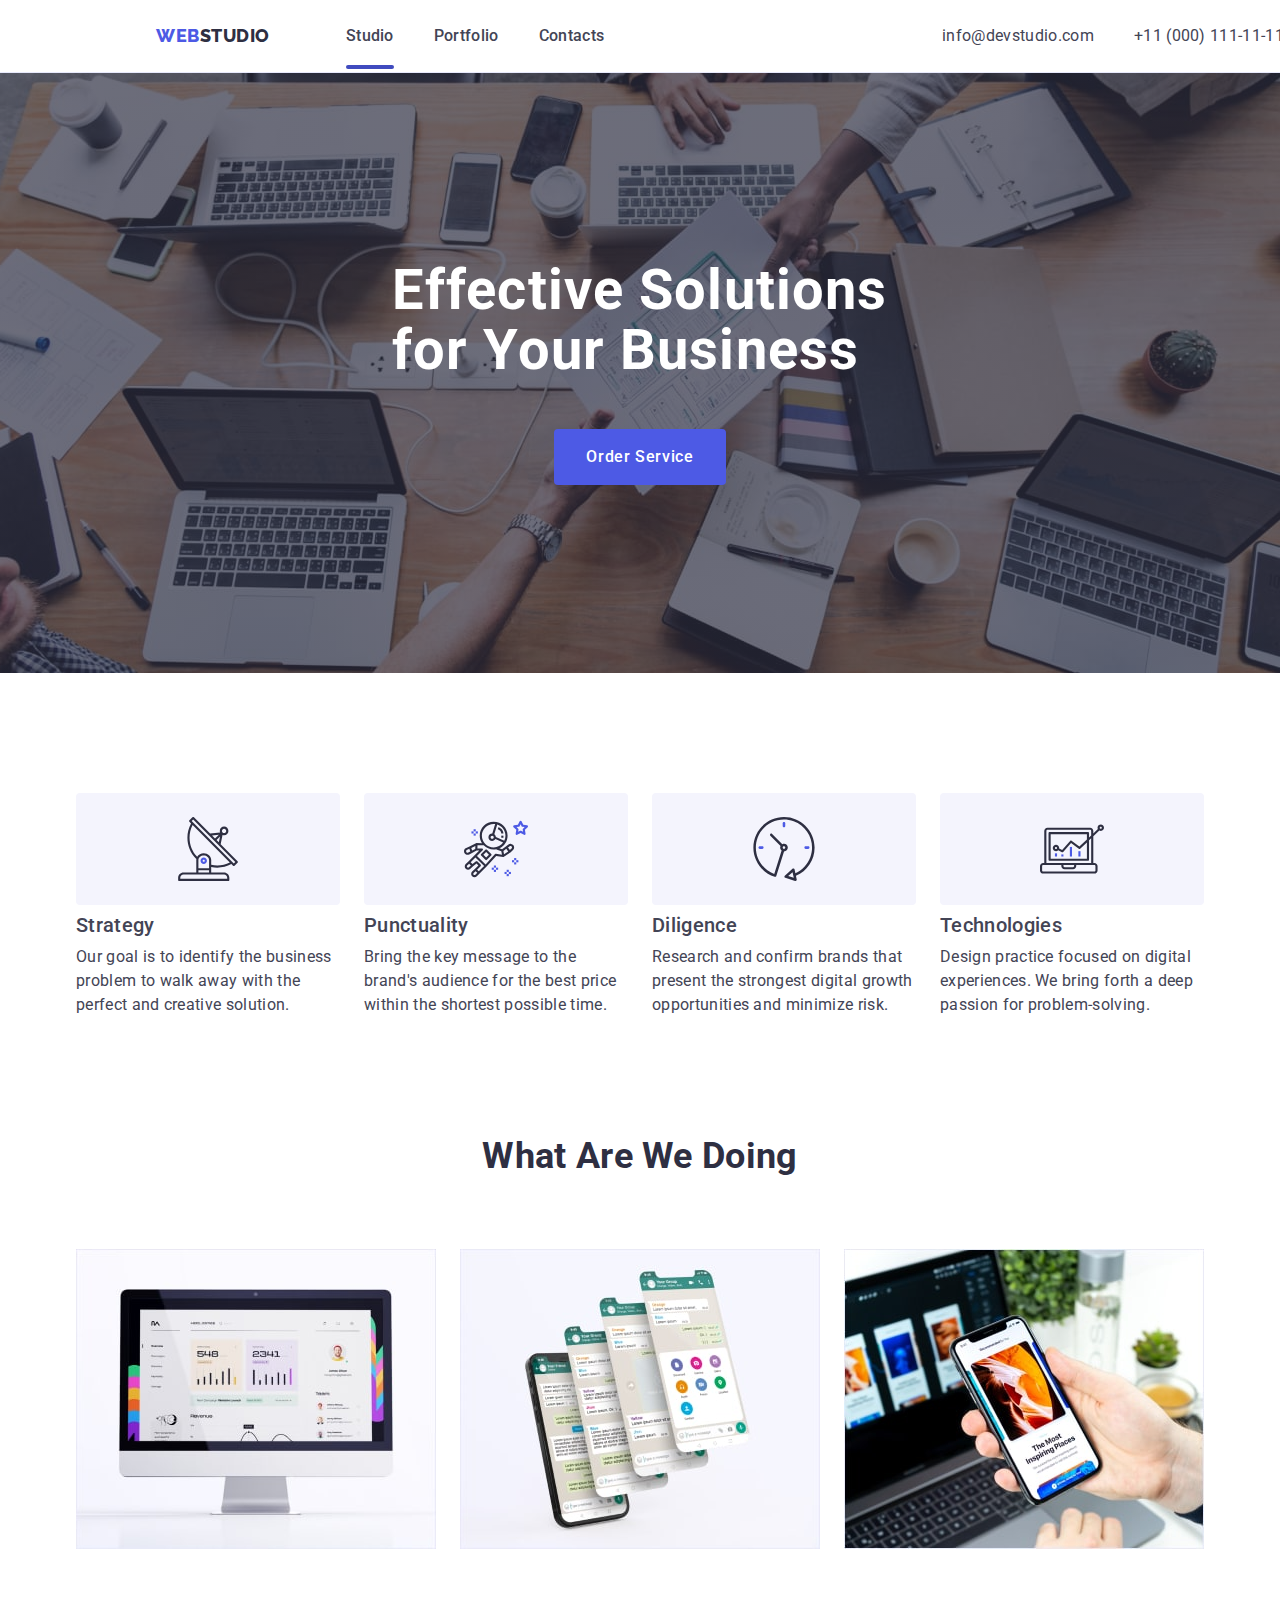
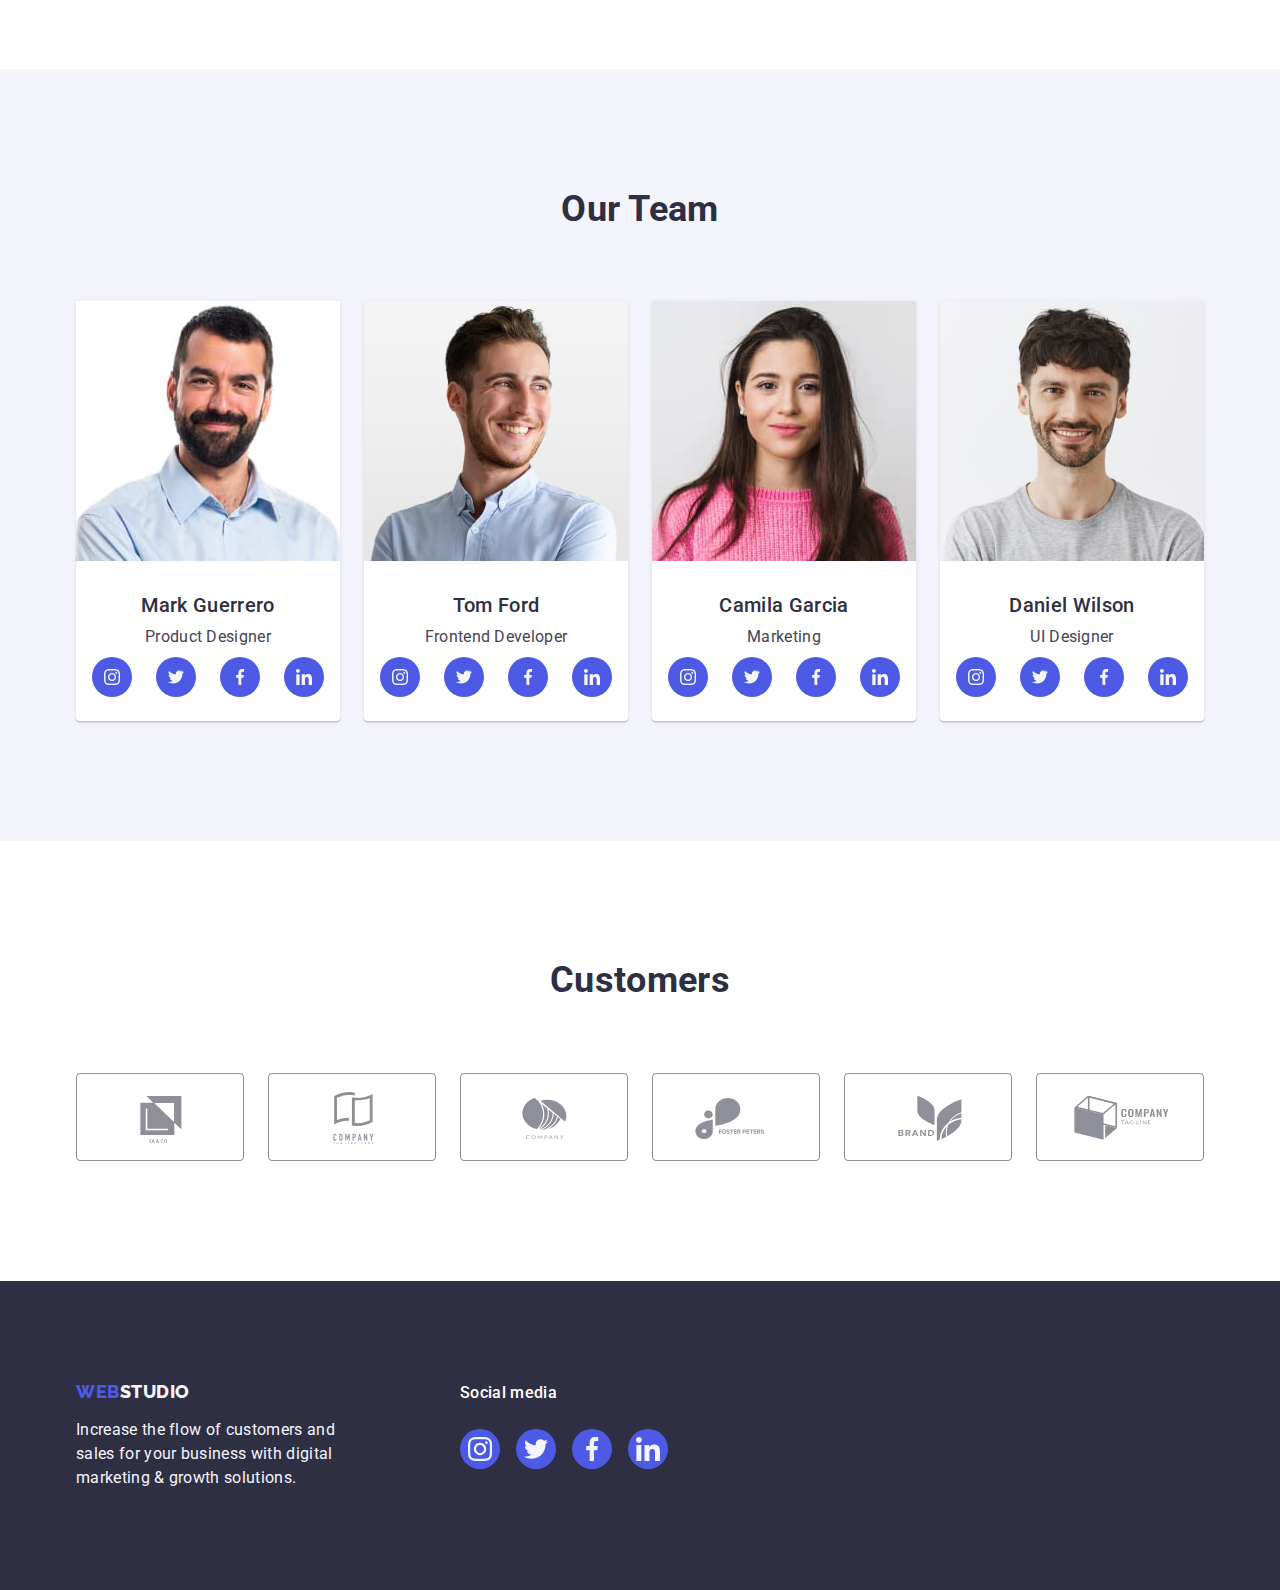
==== index.html @ 5fa14b5e "Update index.html" ====
<!DOCTYPE html>
<html lang="en">
  <head>
    <meta charset="UTF-8" />
    <meta http-equiv="X-UA-Compatible" content="IE=edge" />
    <meta name="viewport" content="width=device-width, initial-scale=1.0" />
    <title>Document</title>
    <!-- normalize -->
    <!-- fonts -->
    <link
      rel="stylesheet"
      href="https://cdnjs.cloudflare.com/ajax/libs/modern-normalize/1.1.0/modern-normalize.min.css"
    />
    <link rel="preconnect" href="https://fonts.googleapis.com" />
    <link rel="preconnect" href="https://fonts.gstatic.com" crossorigin />
    <link
      href="https://fonts.googleapis.com/css2?family=Raleway:wght@800&family=Roboto:wght@400;500;700;900&display=swap"
      rel="stylesheet"
    />
    <!-- My styles -->
    <link rel="stylesheet" href="./css/styles.css" />
  </head>
  <body>
    <!-- Page header - "header"-->
    <header class="page-header">
      <div class="container header-container">
        <nav class="navigation">
          <a class="logo" href="./index.html"
            >web<span class="header-span">Studio</span></a
          >
          <ul class="header-menu">
            <li class="header-item">
              <a class="header-item-link current" href="./index.html">Studio</a>
            </li>
            <li class="header-item">
              <a class="header-item-link" href="./portfolio.html">Portfolio</a>
            </li>
            <li class="header-item">
              <a class="header-item-link" href="./index.html">Contacts</a>
            </li>
          </ul>
        </nav>
        <address class="header-address">
          <ul class="header-address-menu">
            <li class="header-address-item">
              <a class="header-item-mail" href="mailto:info@devstudio.com"
                >info@devstudio.com</a
              >
            </li>
            <li class="header-address-item">
              <a class="header-item-phone" href="tel:+110001111111"
                >+11 (000) 111-11-11</a
              >
            </li>
          </ul>
        </address>
      </div>
    </header>
    <!-- Page header ends -->
    <main>
      <!-- HERO - "hero"-->
      <section class="hero-section hero-bg">
        <div class="container">
          <h1 class="hero-header-title">
            Effective Solutions for Your Business
          </h1>
          <button class="hero-button" type="button" data-modal-open>
            Order Service
          </button>
        </div>
      </section>
      <!-- section sides -->
      <section class="sides-section">
        <div class="container sides-container">
          <h2 class="sides-header2-hidden">Our strengths</h2>
          <ul class="sides-menu">
            <li class="sides-item">
              <div class="sides-link">
                <svg class="social-icon" width="64" height="64">
                  <use href="./images/icons.svg#icon-antenna"></use>
                </svg>
              </div>
              <h3 class="sides-header">Strategy</h3>
              <p class="sides-content">
                Our goal is to identify the business problem to walk away with
                the perfect and creative solution.
              </p>
            </li>
            <li class="sides-item">
              <div class="sides-link">
                <svg class="social-icon" width="64" height="64">
                  <use href="./images/icons.svg#icon-astronaut"></use>
                </svg>
              </div>
              <h3 class="sides-header">Punctuality</h3>
              <p class="sides-content">
                Bring the key message to the brand's audience for the best price
                within the shortest possible time.
              </p>
            </li>
            <li class="sides-item">
              <div class="sides-link">
                <svg class="social-icon" width="64" height="64">
                  <use href="./images/icons.svg#icon-clock"></use>
                </svg>
              </div>
              <h3 class="sides-header">Diligence</h3>
              <p class="sides-content">
                Research and confirm brands that present the strongest digital
                growth opportunities and minimize risk.
              </p>
            </li>
            <li class="sides-item">
              <div class="sides-link">
                <svg class="social-icon" width="64" height="64">
                  <use href="./images/icons.svg#icon-diagram"></use>
                </svg>
              </div>
              <h3 class="sides-header">Technologies</h3>
              <p class="sides-content">
                Design practice focused on digital experiences. We bring forth a
                deep passion for problem-solving.
              </p>
            </li>
          </ul>
        </div>
      </section>
      <!-- section what are we doing "wawd"-->
      <section class="wawd-section">
        <div class="container">
          <h2 class="wawd-header-subtitle">What are we doing</h2>
          <ul class="wawd-menu">
            <li class="wawd-item">
              <img src="./images/pic_pc_360_300-min.jpg" alt="PC" width="360" />
            </li>
            <li class="wawd-item">
              <img
                src="./images/pic_phone_360_300-min.jpg"
                alt="Phone"
                width="360"
              />
            </li>
            <li class="wawd-item">
              <img
                src="./images/pic_laptop_360_300-min.jpg"
                alt="Laptop"
                width="360"
              />
            </li>
          </ul>
        </div>
      </section>
      <!-- section Our team -"ot"-->
      <section class="ot-section">
        <div class="container">
          <h2 class="ot-header-subtitle">Our Team</h2>
          <ul class="ot-menu">
            <li class="ot-item">
              <img
                src="./images/mark_guerrero.jpg"
                alt="Mark Guerrero"
                width="264"
              />
              <div class="ot-item-text">
                <h3 class="ot-header-suptitle">Mark Guerrero</h3>
                <p class="ot-text">Product Designer</p>
                <ul class="social-links">
                  <li class="social-item">
                    <a
                      class="social-link"
                      href="instagram.com"
                      target="_blank"
                      rel="noopener noreferer"
                      aria-label="link to instagram"
                    >
                      <svg class="social-icon" width="16" height="16">
                        <use href="./images/icons.svg#icon-instagram"></use>
                      </svg>
                    </a>
                  </li>
                  <li class="social-item">
                    <a
                      class="social-link"
                      href="twitter.com"
                      target="_blank"
                      rel="noopener noreferer"
                      aria-label="link to twitter"
                    >
                      <svg class="social-icon" width="16" height="16">
                        <use href="./images/icons.svg#icon-twitter"></use>
                      </svg>
                    </a>
                  </li>
                  <li class="social-item">
                    <a
                      class="social-link"
                      href="facebook.com"
                      target="_blank"
                      rel="noopener noreferer"
                      aria-label="link to facebook"
                    >
                      <svg class="social-icon" width="16" height="16">
                        <use href="./images/icons.svg#icon-facebook"></use>
                      </svg>
                    </a>
                  </li>
                  <li class="social-item">
                    <a
                      class="social-link"
                      href="linkedin.com"
                      target="_blank"
                      rel="noopener noreferer"
                      aria-label="link to linkedin"
                    >
                      <svg class="social-icon" width="16" height="16">
                        <use href="./images/icons.svg#icon-linkedin"></use>
                      </svg>
                    </a>
                  </li>
                </ul>
              </div>
            </li>
            <li class="ot-item">
              <img src="./images/tom_ford.jpg" alt="Tom Ford" width="264" />
              <div class="ot-item-text">
                <h3 class="ot-header-suptitle">Tom Ford</h3>
                <p class="ot-text">Frontend Developer</p>
                <ul class="social-links">
                  <li class="social-item">
                    <a
                      class="social-link"
                      href="instagram.com"
                      target="_blank"
                      rel="noopener noreferer"
                      aria-label="link to instagram"
                    >
                      <svg class="social-icon" width="16" height="16">
                        <use href="./images/icons.svg#icon-instagram"></use>
                      </svg>
                    </a>
                  </li>
                  <li class="social-item">
                    <a
                      class="social-link"
                      href="twitter.com"
                      target="_blank"
                      rel="noopener noreferer"
                      aria-label="link to twitter"
                    >
                      <svg class="social-icon" width="16" height="16">
                        <use href="./images/icons.svg#icon-twitter"></use>
                      </svg>
                    </a>
                  </li>
                  <li class="social-item">
                    <a
                      class="social-link"
                      href="facebook.com"
                      target="_blank"
                      rel="noopener noreferer"
                      aria-label="link to facebook"
                    >
                      <svg class="social-icon" width="16" height="16">
                        <use href="./images/icons.svg#icon-facebook"></use>
                      </svg>
                    </a>
                  </li>
                  <li class="social-item">
                    <a
                      class="social-link"
                      href="linkedin.com"
                      target="_blank"
                      rel="noopener noreferer"
                      aria-label="link to linkedin"
                    >
                      <svg class="social-icon" width="16" height="16">
                        <use href="./images/icons.svg#icon-linkedin"></use>
                      </svg>
                    </a>
                  </li>
                </ul>
              </div>
            </li>
            <li class="ot-item">
              <img
                src="./images/camila_garcia.jpg"
                alt="Camila Garcia"
                width="264"
              />
              <div class="ot-item-text">
                <h3 class="ot-header-suptitle">Camila Garcia</h3>
                <p class="ot-text">Marketing</p>
                <ul class="social-links">
                  <li class="social-item">
                    <a
                      class="social-link"
                      href="instagram.com"
                      target="_blank"
                      rel="noopener noreferer"
                      aria-label="link to instagram"
                    >
                      <svg class="social-icon" width="16" height="16">
                        <use href="./images/icons.svg#icon-instagram"></use>
                      </svg>
                    </a>
                  </li>
                  <li class="social-item">
                    <a
                      class="social-link"
                      href="twitter.com"
                      target="_blank"
                      rel="noopener noreferer"
                      aria-label="link to twitter"
                    >
                      <svg class="social-icon" width="16" height="16">
                        <use href="./images/icons.svg#icon-twitter"></use>
                      </svg>
                    </a>
                  </li>
                  <li class="social-item">
                    <a
                      class="social-link"
                      href="facebook.com"
                      target="_blank"
                      rel="noopener noreferer"
                      aria-label="link to facebook"
                    >
                      <svg class="social-icon" width="16" height="16">
                        <use href="./images/icons.svg#icon-facebook"></use>
                      </svg>
                    </a>
                  </li>
                  <li class="social-item">
                    <a
                      class="social-link"
                      href="linkedin.com"
                      target="_blank"
                      rel="noopener noreferer"
                      aria-label="link to linkedin"
                    >
                      <svg class="social-icon" width="16" height="16">
                        <use href="./images/icons.svg#icon-linkedin"></use>
                      </svg>
                    </a>
                  </li>
                </ul>
              </div>
            </li>
            <li class="ot-item">
              <img
                src="./images/daniel_wilson-min.jpg"
                alt="Daniel Wilson"
                width="264"
              />
              <div class="ot-item-text">
                <h3 class="ot-header-suptitle">Daniel Wilson</h3>
                <p class="ot-text">UI Designer</p>
                <ul class="social-links">
                  <li class="social-item">
                    <a
                      class="social-link"
                      href="instagram.com"
                      target="_blank"
                      rel="noopener noreferer"
                      aria-label="link to instagram"
                    >
                      <svg class="social-icon" width="16" height="16">
                        <use href="./images/icons.svg#icon-instagram"></use>
                      </svg>
                    </a>
                  </li>
                  <li class="social-item">
                    <a
                      class="social-link"
                      href="twitter.com"
                      target="_blank"
                      rel="noopener noreferer"
                      aria-label="link to twitter"
                    >
                      <svg class="social-icon" width="16" height="16">
                        <use href="./images/icons.svg#icon-twitter"></use>
                      </svg>
                    </a>
                  </li>
                  <li class="social-item">
                    <a
                      class="social-link"
                      href="facebook.com"
                      target="_blank"
                      rel="noopener noreferer"
                      aria-label="link to facebook"
                    >
                      <svg class="social-icon" width="16" height="16">
                        <use href="./images/icons.svg#icon-facebook"></use>
                      </svg>
                    </a>
                  </li>
                  <li class="social-item">
                    <a
                      class="social-link"
                      href="linkedin.com"
                      target="_blank"
                      rel="noopener noreferer"
                      aria-label="link to linkedin"
                    >
                      <svg class="social-icon" width="16" height="16">
                        <use href="./images/icons.svg#icon-linkedin"></use>
                      </svg>
                    </a>
                  </li>
                </ul>
              </div>
            </li>
          </ul>
        </div>
      </section>
      <!-- section customers - "c" -->
      <section class="c-section">
        <div class="container">
          <h2 class="c-header">Customers</h2>
          <ul class="c-list">
            <li class="c-item">
              <a
                class="c-link"
                href="google.com"
                target="_blank"
                rel="noopener noreferer"
                aria-label="link to google"
              >
                <svg class="c-icon" width="104" height="56">
                  <use href="./images/icons.svg#icon-Logo-1"></use>
                </svg>
              </a>
            </li>
            <li class="c-item">
              <a
                class="c-link"
                href="google.com"
                target="_blank"
                rel="noopener noreferer"
                aria-label="link to google"
              >
                <svg class="c-icon" width="104" height="56">
                  <use href="./images/icons.svg#icon-Logo-2"></use>
                </svg>
              </a>
            </li>
            <li class="c-item">
              <a
                class="c-link"
                href="google.com"
                target="_blank"
                rel="noopener noreferer"
                aria-label="link to google"
              >
                <svg class="c-icon" width="104" height="56">
                  <use href="./images/icons.svg#icon-Logo-3"></use>
                </svg>
              </a>
            </li>
            <li class="c-item">
              <a
                class="c-link"
                href="google.com"
                target="_blank"
                rel="noopener noreferer"
                aria-label="link to google"
              >
                <svg class="c-icon" width="104" height="56">
                  <use href="./images/icons.svg#icon-Logo-4"></use>
                </svg>
              </a>
            </li>
            <li class="c-item">
              <a
                class="c-link"
                href="google.com"
                target="_blank"
                rel="noopener noreferer"
                aria-label="link to google"
              >
                <svg class="c-icon" width="104" height="56">
                  <use href="./images/icons.svg#icon-Logo-5"></use>
                </svg>
              </a>
            </li>
            <li class="c-item">
              <a
                class="c-link"
                href="google.com"
                target="_blank"
                rel="noopener noreferer"
                aria-label="link to google"
              >
                <svg class="c-icon" width="104" height="56">
                  <use href="./images/icons.svg#icon-Logo-6"></use>
                </svg>
              </a>
            </li>
          </ul>
        </div>
      </section>
    </main>
    <!-- Page Footer - "footer"-->
    <footer class="footer-main">
      <div class="container footer-social">
        <div class="footer-logo-text">
          <a class="logo footer-logo" href="./index.html"
            >web<span class="footer-span">Studio</span></a
          >
          <p class="footer-text">
            Increase the flow of customers and sales for your business with
            digital marketing & growth solutions.
          </p>
        </div>
        <div>
          <p class="social-text">Social media</p>
          <ul class="footer-social-links">
            <li class="social-item">
              <a
                class="social-link social-link-hf"
                href="instagram.com"
                target="_blank"
                rel="noopener noreferer"
                aria-label="link to instagram"
              >
                <svg class="social-icon" width="24" height="24">
                  <use href="./images/icons.svg#icon-instagram"></use>
                </svg>
              </a>
            </li>
            <li class="social-item">
              <a
                class="social-link social-link-hf"
                href="twitter.com"
                target="_blank"
                rel="noopener noreferer"
                aria-label="link to twitter"
              >
                <svg class="social-icon" width="24" height="24">
                  <use href="./images/icons.svg#icon-twitter"></use>
                </svg>
              </a>
            </li>
            <li class="social-item">
              <a
                class="social-link social-link-hf"
                href="facebook.com"
                target="_blank"
                rel="noopener noreferer"
                aria-label="link to facebook"
              >
                <svg class="social-icon" width="24" height="24">
                  <use href="./images/icons.svg#icon-facebook"></use>
                </svg>
              </a>
            </li>
            <li class="social-item">
              <a
                class="social-link social-link-hf"
                href="linkedin.com"
                target="_blank"
                rel="noopener noreferer"
                aria-label="link to linkedin"
              >
                <svg class="social-icon" width="24" height="24">
                  <use href="./images/icons.svg#icon-linkedin"></use>
                </svg>
              </a>
            </li>
          </ul>
        </div>
      </div>
    </footer>
    <!-- Modal "Order service" -->
    <div class="backdrop is-hidden" data-modal>
      <div class="modal">
        <button class="modal-btn" type="button" data-modal-close>
          <svg class="modal-icon" width="8" height="8">
            <use href="./images/icons.svg#icon-modal-close"></use>
          </svg>
        </button>
        <strong class="form-title">Leave your contacts and we will call you back</strong
        <form class="form">
        <label class="form-label">
          <span class="form-text">Name</span>
          <input class="form-input" type="name" name="name" />
          <svg class="form-icon" width="18" height="18">
            <use href="./images/icons.svg#icon-person">
            </use>
          </svg>
        </label>
        <label class="form-label">
          <span class="form-text">Phone</span>
          <input class="form-input" type="tel" name="phone" />
          <svg class="form-icon" width="18" height="24">
            <use href="./images/icons.svg#icon-phone">
            </use>
          </svg>
        </label>
        <label class="form-label">
          <span class="form-text">Email</span>
          <input class="form-input" type="email" name="email" />
          <svg class="form-icon" width="18" height="24">
            <use href="./images/icons.svg#icon-email">
            </use>
          </svg>
        </label>
        <label class="form-label">
          <span class="form-text">Comment</span>
          <textarea class="form-massage" name="comment" placeholder="Text input"></textarea>
        </label>        
        <input type="checkbox" />
        <span>I accept the terms and conditions of the Privacy Policy</span>
        <button type="submit">send</button>
        </form>
      </div>
    </div>
    <script src="./js/modal.js"></script>
  </body>
</html>
---- css/styles.css ----
:root {--main-font: 'Raleway','sans-serif';
--secondary-font: "Roboto",sans-serif;
--main-color: #2e2f42
--color-iris: #4d5ae5;
--color-ocean: #404bbf;
--color-navy-blue: #2e2f42;
--color-green: #31d0aa;
--color-slate: #434455;
--color-light-slate: #8e8f99;
--color-cornflower: #e7e9fc;
--color-cloud: #f4f4fd;
--color-navy-blue-modal: #2e2f42;
--color-grey: #2e2f42;
--color-white: #ffffff;
--color-dairy: #fcfcfc;
--transition: 250ms cubic-bezier(0.4, 0, 0.2, 1)

}


/**
  |============================
  | Reset
  |============================
*/
h1,
h2,
h3,
h4,
h5,
h6,
p {
    margin: 0;
}

ul,
ol {
    list-style: none;
    margin: 0;
    padding: 0;
    text-decoration: none;
}

a {
    color: currentColor;
    text-decoration: none;
}

button {
    font-family: inherit;
    cursor: pointer;

}
img{display: block;}
/**
  |============================
  | My styles
  |============================
*/
.container {
    width: 1158px;
    margin-left: auto;
    margin-right: auto;
    /* outline: 2px solid red;
    outline-offset: -2px; */
    padding-left: 15px;
    padding-right: 15px;
}
body {
    font-size: 16px;
    font-family: "Roboto", "sans-serif";
    letter-spacing: 0.02em;
    color: var(--color-slate);
    background-color: var(--color-white)
}

/**
  |============================
  | Page Header - "header"
  |============================
*/
.page-header{
    width: 1440px;
    margin: 0 auto;
    border-bottom: 1px solid #E7E9FC;
    box-shadow: 0px 2px 1px rgba(46, 47, 66, 0.08), 0px 1px 1px rgba(46, 47, 66, 0.16), 0px 1px 6px rgba(46, 47, 66, 0.08);    
} 
.header-container {   
    display: flex;
    align-items: center;
    cursor: pointer;    
}
.navigation {
    display: flex;
    margin-right: auto;
    align-items: center
}
.logo {
    font-family: 'Raleway', sans-serif;
    font-style: normal;
    font-weight: 800;
    font-size: 18px;
    line-height: 1.17;
    letter-spacing: 0.03em;
    text-transform: uppercase;
    color: #4d5ae5;
    margin-right: 76px;
    transition: color var(--transition);
    }
.logo:focus,
.logo:hover{
    color: #404BBF;}
.header-span {
    transition: color var(--transition);
    color: #2e2f42;
}
.header-span:hover,
.header-span:focus{
    color: #404BBF;}

.header-menu {
    display: flex;       
    gap: 40px;  
}
.header-item:focus,
.header-item:hover{
        transition-duration: 250ms;
        color: #404BBF;
    }
.header-item{
    padding-top: 24px;
    padding-bottom: 24px;
 } 
.header-item-link {
    font-weight: 500;
    line-height: 1.5;
    padding-top: 24px;
    padding-bottom: 24px;
    transition: color var(--transition);
}
.header-item-link:focus,
.header-item-link:hover{
        color: #404BBF;
}

/* .header-address {}  */

.header-address-menu {   
    font-style: normal;
    display: flex;
    gap: 40px;    
    font-weight: 400;
    line-height: 1.5;
    color: #434455;
}
/* .header-address-item {} */

.header-item-mail{
    transition: color var(--transition);
}
.header-item-mail:focus,
.header-item-mail:hover{
    color: #404BBF;
}
.header-item-phone{
    transition: color var(--transition);
}
.header-item-phone:hover,
.header-item-phone:focus
 {
    color: #404BBF;
}
 .current{
    position: relative;
}
.current::after{
    content: '';
    position: absolute;
    height: 4px;
    width: 100%;
    bottom: 0;
    display: block;
    background: #404BBF;
    border-radius: 2px;  
}
 /**
   |============================
   | HERO -"hero"
   |============================
 */

 
.hero-section {
    padding-top: 188px;
    padding-bottom: 188px;
    
}
.hero-bg{
    background-image:linear-gradient(rgba(46, 47, 66, 0.7),rgba(46, 47, 66, 0.7)),url(../images/people-office-min.jpg);
    background-repeat: no-repeat;
    background-size: cover;
    min-height: 600px;
    max-width: 1440px;
    background-position: center; 
    margin: 0 auto;
    background-color: #2E2F42;
}

.hero-header-title{
    font-size: 56px;
    line-height: 1.07;
    letter-spacing: 0.02em;
    color: #FFFFFF;
    margin-right: auto;
    margin-left: auto;
    max-width: 496px;
    margin-bottom: 48px;
}

.hero-button {
    display: block;
    font-weight: 500;
    font-size: 16px;
    line-height: 1.5;
    text-align: center;
    letter-spacing: 0.04em;
    cursor: pointer;
    background-color: #4D5AE5;
    color: #FFFFFF;
    margin-left: auto;
    margin-right: auto;
    padding: 16px 32px;
    min-width: 169px;
    height: 56px;
    border: none;
    border-radius: 4px;
    transition: background-color var(--transition);
}
.hero-button:focus,
.hero-button:hover {
    background-color: #404BBF;
}
/**
  |============================
  | Section Sides -"Sides"
  |============================
*/
.sides-section {
    padding-top: 120px;
    padding-bottom: 120px;
}
.sides-header2-hidden {
    position: absolute;
    width: 1px;
    height: 1px;
    margin: -1px;
    border: 0;
    padding: 0;

    white-space: nowrap;
    clip-path: inset(100%);
    clip: rect(0 0 0 0);
    overflow: hidden;
}
/* .sides-container{} */
.sides-menu {
    display: flex;
    gap: 24px;
}

.sides-item {width: calc((100% - 72px) / 4);}

.sides-header {
    font-weight: 500;
    font-size: 20px;
    line-height: 1.2;
    margin-bottom: 8px;
}

.sides-content {
    font-weight: 400;
    font-size: 16px;
    line-height: 1.5;

}
.sides-link{
    display: flex;
    align-items: center;
    justify-content: center;
    background-color:#F4F4FD;
    height: 112px;
    border-radius: 4px;
    margin-bottom: 8px;
}

/**
  |============================
  | Section What are we doing -"wawd"
  |============================
*/
.wawd-section{
    padding-top: 0;
    padding-bottom: 120px;}
.wawd-header-subtitle {
    margin-bottom: 72px;
    font-weight: 700;
    font-size: 36px;
    line-height: 1.11;
    text-align: center;
    text-transform: capitalize;
    color: #2E2F42;
    padding-bottom: 0;
}
.wawd-menu {
    display: flex;
    gap: 24px;}

.wawd-item {width: calc((100% - 48px) / 3);}
/* .wawd-container{} */

/**
  |============================
  | Section our team - "ot"
  |============================
*/
.ot-section{
    background:  #F4F4FD;
    max-width: 1440px;
    background-position: center;
    margin: 0 auto;
    padding-top: 120px;
    padding-bottom: 120px;}
.ot-header-subtitle {
    margin-bottom: 72px;
    font-weight: 700;
    font-size: 36px;
    line-height: 40px;
    text-align: center;
    text-transform: capitalize;
    color: #2E2F42;

}

.ot-menu {
    display: flex;
    gap: 24px;}

.ot-item {
    background: #FFFFFF;
    box-shadow: 0px 1px 6px rgba(46, 47, 66, 0.08), 0px 1px 1px rgba(46, 47, 66, 0.16), 0px 2px 1px rgba(46, 47, 66, 0.08); 
    width: calc((100% - 72px) / 4);
    border-radius: 0px 0px 4px 4px;
}

.ot-header-suptitle {
    font-weight: 500;
    font-size: 20px;
    line-height: 1.2;
    text-align: center;
    color: #2E2F42;
    margin-bottom: 8px;
}

.ot-text {
    font-weight: 400;
    font-size: 16px;
    line-height: 1.5;
    text-align: center;
    color: #434455;
    padding-bottom: 0;
    }
.ot-item-text{
    padding: 32px 0;
    
}
.social-links{
    display: flex;
    gap: 24px;    
    justify-content: center;
    align-items: center;

}
.social-item{  
    width: 40px;
    height: 40px;         
 }

.social-link{
    width: 100%;
    height: 100%;
    background-color: #4d5ae5;
    border-radius: 50%;
    display: flex;
    align-items: center;
    justify-content: center;
    margin-top: 8px;
    transition: background-color var(--transition);
    } 
.social-link:hover,
.social-link:focus{
    background-color: #404BBF;
}
.social-icon{
    fill: #f4f4fd ;

}

/**
  |============================
  | Customers - "c"
  |============================
*/

.c-section { 
    padding-top: 120px;
    padding-bottom: 120px;
    margin-left: auto;
    margin-right: auto;
}
.c-header {
    font-size: 36px;
    line-height: 1.1;
    text-align: center;
    text-transform: capitalize;
    color: #2E2F42;
    margin-bottom: 72px;
}
.c-list {
    display: flex;
    gap: 24px;    
}
.c-link{ 
    color:#8E8F99;
    transition: color var(--transition), border-color var(--transition);
    fill: currentColor;  
    width: 168px;
    height: 88px;    
    display: flex;
    justify-content: center;
    align-items: center;
    gap: 24px;
    border: 1px solid #8E8F99;
    border-radius: 4px;
}
/* .c-link {   
} */
.c-link:focus,
.c-link:hover {
    color: #404BBF;
    border-color: #404BBF;


}
/* .c-icon {} */

/**
  |============================
  | Footer - "footer"
  |============================
*/

.footer-main{
    background-color: #2E2F42;
    padding-top: 100px;
    padding-bottom: 100px;

}
.footer-logo-text{
    gap: 120px;
}
.footer-text{
    max-width: 264px;
    font-weight: 400;
    font-size: 16px;
    line-height: 24px;
    color: #F4F4FD;
}
.footer-span{
    color: #F4F4FD;
    transition: color var(--transition);
}
.footer-span:hover,
.footer-span:focus {
    color: #404BBF;
}
.footer-logo{
    margin-bottom: 8px;
    display: inline-block;
    margin-bottom: 16px;
}
.footer-social{
    display: flex;
    align-items: baseline;
    gap: 120px; 
} 
.social-text{
    font-weight: 500;
    color: white;
    line-height: 1.5;
    margin-bottom: 16px;    
}
.footer-social-links{
    display: flex;
    gap: 16px;  
}
.social-link-hf{
    transition: background-color var(--transition);
}
.social-link-hf:hover,
.social-link-hf:focus{
    background-color: #31d0aa;
}
/* .social-item{ 
}
.social-link{} */

/**
  |============================
  | Portfolio header and footer same to main page 
  |============================
*/

/**
  |============================
  | Portfolio section - "portfolio"
  |============================
*/
.portfolio-section {
    padding-top: 96px;
    padding-bottom: 120px;
    margin-left: auto;
    margin-right: auto;
}
/* .container-header-btn */
.portfolio-header-title {
    position: absolute;
    width: 1px;
    height: 1px;
    margin: -1px;
    border: 0;
    padding: 0;

    white-space: nowrap;
    clip-path: inset(100%);
    clip: rect(0 0 0 0);
    overflow: hidden;
}
.portfolio-menu {
    margin-left: auto;
    margin-right: auto;
    display: flex;
    gap: 24px;
    text-align: center;
    align-items: center;
    justify-content: center;
    margin-bottom: 72px

}
/* .cards-menu-img{} */
.portfolio-btn {
    padding-top: 12px;
    padding-left: 24px;
    padding-bottom: 12px;
    padding-right: 24px;
    font-weight: 500;
    font-size: 16px;
    line-height: 1.5;
    color: #4D5AE5;
    background: #F4F4FD;
    border: 1px solid #E7E9FC;
    border-radius: 4px;
    transition: color var(--transition), background-color var(--transition), box-shadow var(--transition);
}
.portfolio-btn:focus,
.portfolio-btn:hover{
    color: white;
    background-color: #404BBF;
    box-shadow: 0px 3px 1px rgba(0, 0, 0, 0.1), 0px 2px 1px rgba(0, 0, 0, 0.08), 0px 2px 2px rgba(0, 0, 0, 0.12);
}
/* .portfolio-card{} */
.cards-menu {
    display: flex;
    flex-wrap: wrap;
    row-gap: 48px;
    column-gap: 24px;
}
.portfolio-item {    
    width: calc((100% - 48px) / 3);
    /* display: block;         */
}
.portfolio-img:hover,
.portfolio-img:focus{
    /* border: 1px solid black; */
    transition-duration: 250ms;
    /* box-shadow: 0px 1px 6px rgba(15, 15, 15, 0.08), 0px 1px 1px rgba(46, 47, 66, 0.16), 0px 2px 1px rgba(46, 47, 66, 0.08); */
}
.portfolio-img{
    display: block; 
}
.portfoilo-img-card{
    padding: 32px 16px;
    border: 1px solid #e7e9fc;
    border-top: none;
    transition: border-color var(--transition), box-shadow var(--transition);
}
.portfoilo-header-suptitle{
    margin-bottom: 8px;
    font-weight: 500;
    font-size: 20px;
    line-height: 1.2;
    color: #2E2F42;    
}
.portfolio-text {
    font-weight: 400;
    font-size: 16px;
    line-height: 1.2;
    color: #434455;
}

.over{     
    position: absolute;
    width: 100%;
    height: 100%;
    background: #4D5AE5;
    top: 0;
    left: 0;
    padding-top: 40px;
    padding-left: 32px;
    padding-right: 32px;
    padding-bottom: 164px;
    transform: translatey(100%);
    transition: transform var(--transition); 
}
.over-text{
    font-size: 16px;
    line-height: 1.5;
    color: #F4F4FD;
}
.port-over{
   position: relative; 
   overflow: hidden;     
}
.portfolio-img:hover .over,
.portfolio-img:focus .over{
    transform: translatey(0%);
}

/* .port-img{} */
.portfoilo-img-card:focus,
.portfoilo-img-card:hover{
    border-color: #F4F4FD;
    box-shadow: 0px 1px 6px rgba(46, 47, 66, 0.08), 0px 1px 1px rgba(46, 47, 66, 0.16), 0px 2px 1px rgba(46, 47, 66, 0.08);
}

/**
  |============================
  | Modal window - button "Order service"
  |============================
*/
.backdrop.is-hidden {
  opacity: 0;
  visibility: hidden;
  pointer-events: none;
}
.backdrop {
    position: fixed;
    top: 0;
    left: 0;
    width: 100%;
    height: 100%;
    background-color:rgba(46, 47, 66, 0.4);
    transition-property: opacity, visibility;
    transition: var(--transition);
}
.modal {
    position: absolute;
    left: 50%;
    top: 50%;
    transform: translate(-50%, -50%) scale(1);
    padding-right: 24px;
    padding-top: 24px;
    background-color: #FCFCFC;
    width: 408px;
    /* max-width: 100%; */
    min-height: 576px;
    box-shadow: 0px 1px 1px rgba(0, 0, 0, 0.14), 0px 1px 3px rgba(0, 0, 0, 0.12), 0px 2px 1px rgba(0, 0, 0, 0.2);
    border-radius: 4px;    
    transition: transform var(--transition)
    }
.modal-btn {
    display: flex;
    align-items: center;
    justify-content: center;
    position: absolute;
    right: 24px;
    top: 24px;
    width: 24px;
    height: 24px;
    padding: 0;
    background: #E7E9FC;
    border: 1px solid rgba(0, 0, 0, 0.1);
    border-radius: 50%;

}

.backdrop.is-hidden .modal {
  transform: translate(-50%, -50%) scale(0.1);
}
.modal-btn{
    display: flex;
    align-items: center;
    justify-content: center;
    color: #2E2F42;
    transition: color var(--transition), background-color var(--transition);
}
.modal-icon{
  fill: currentColor;
}
.modal-btn:focus,
.modal-btn:hover{
    color: white;
    background-color: #404BBF;
}
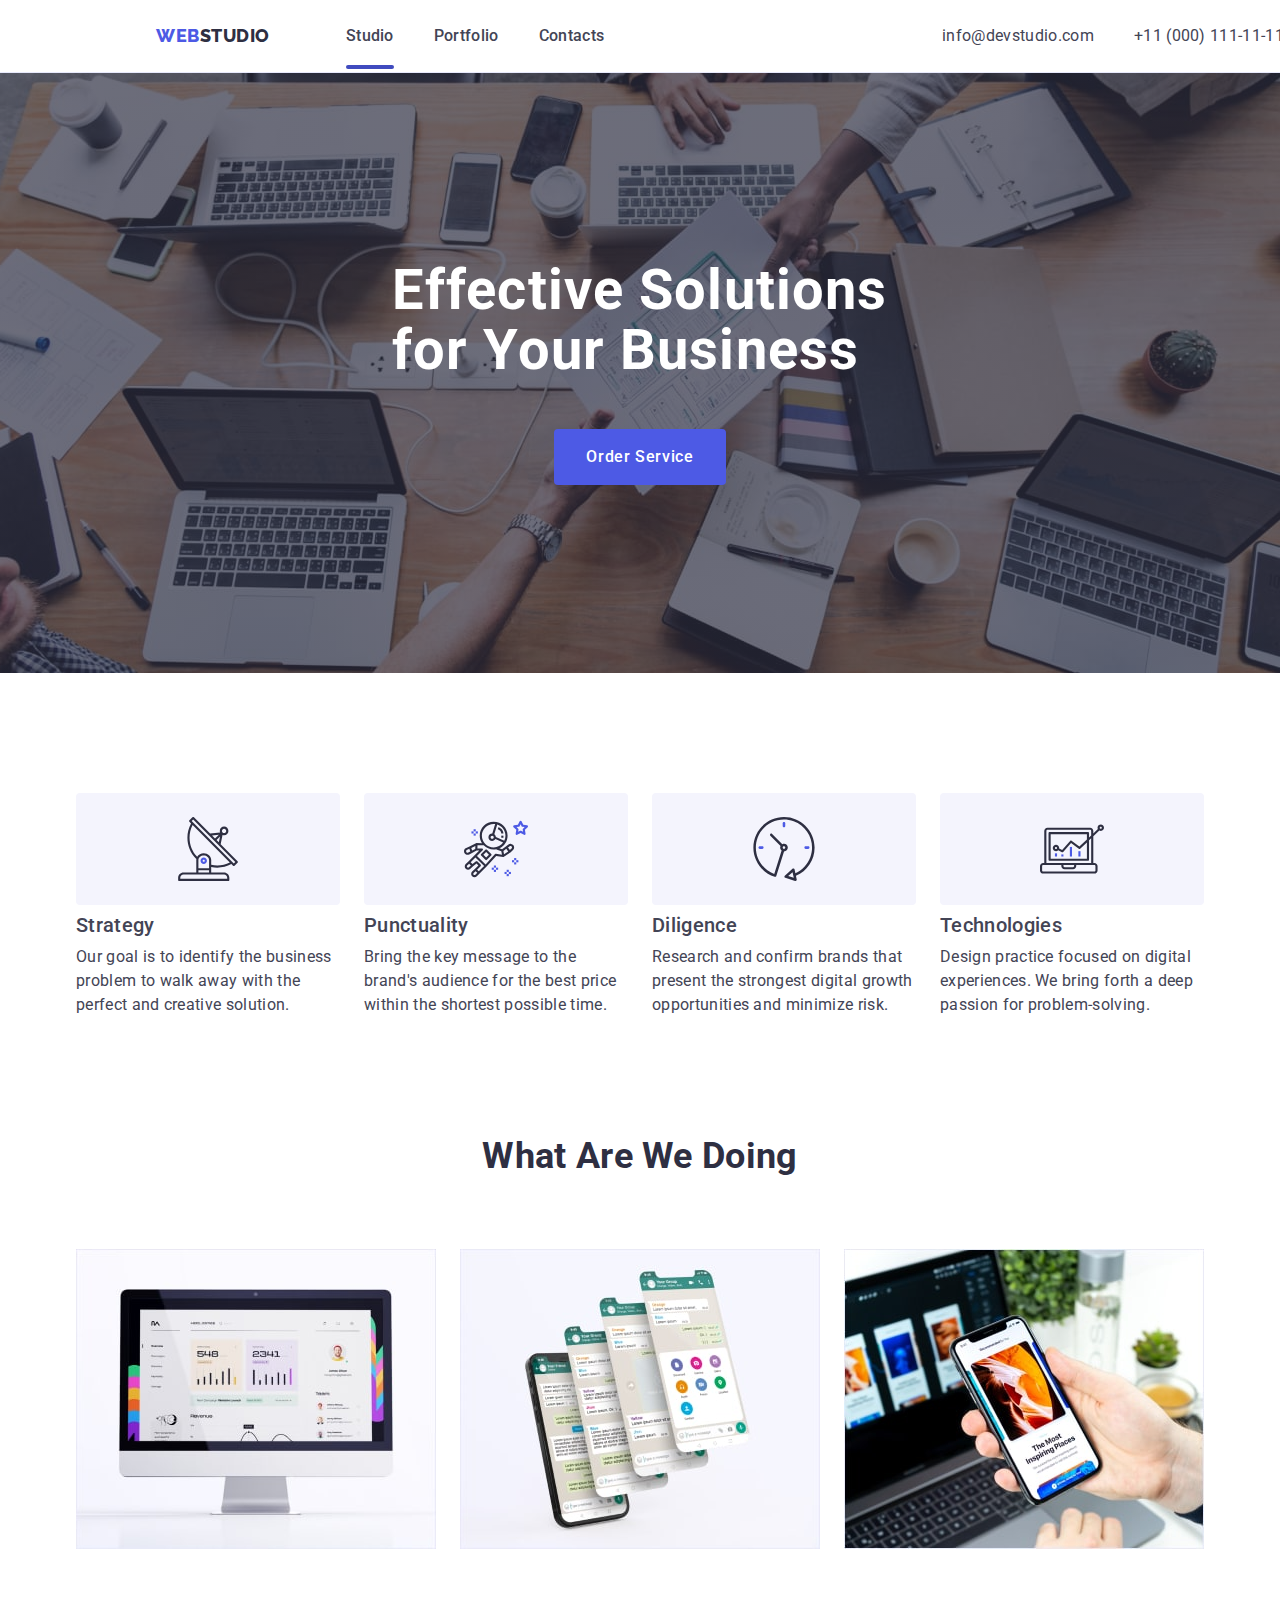
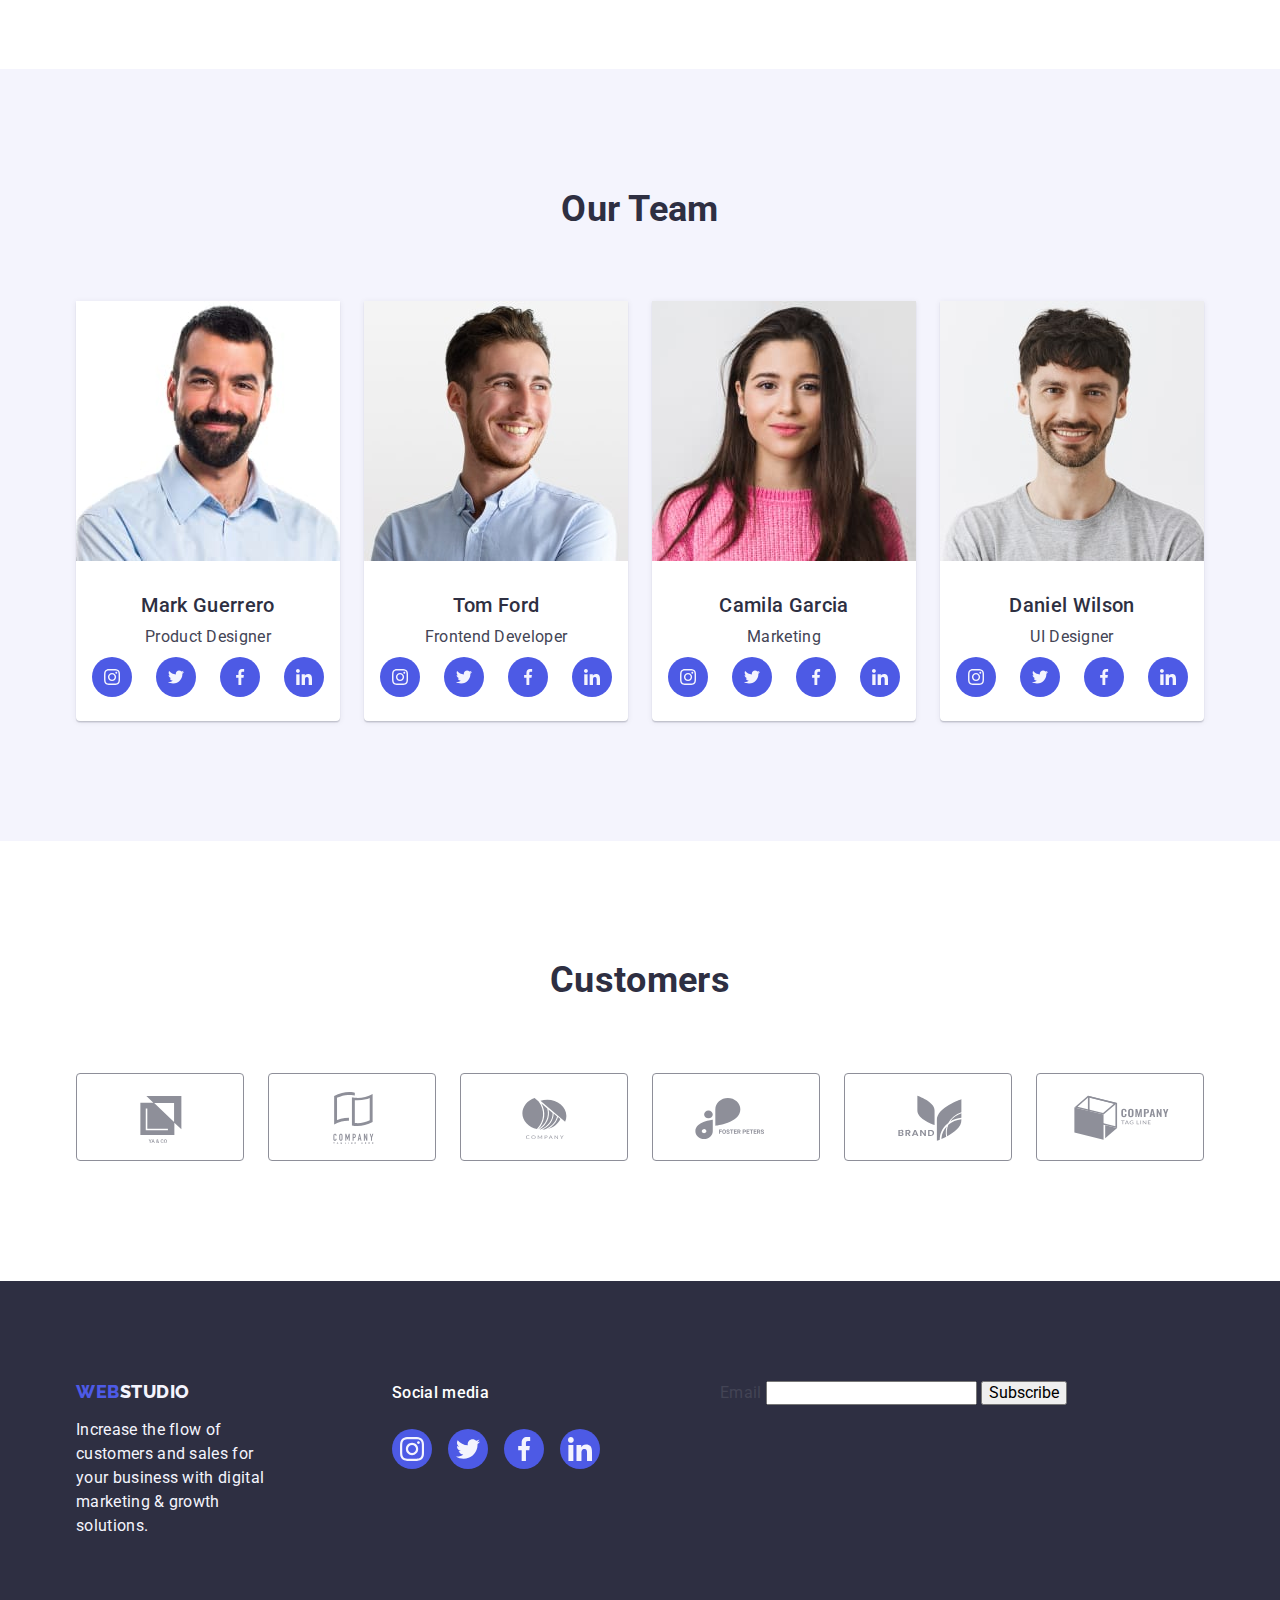
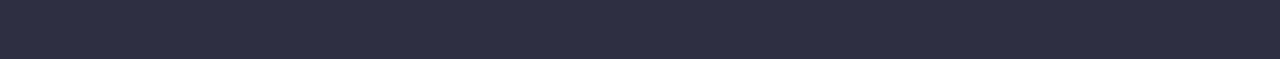
==== commit 7ffaed2f: "Update index.html" ====
--- a/index.html
+++ b/index.html
@@ -570,6 +570,17 @@
             </li>
           </ul>
         </div>
+        <span class="form-wrapper">
+          <label class="footer-form">
+            <span class="footer-form-text">Email</span>
+              <input class="footer-form-email" type="mail" name="email" >
+              <button class="footer-btn" button="">Subscribe</button>
+            <svg>
+              <use></use>
+            </svg>
+            </input>          
+        </label>
+      </span>
       </div>
     </footer>
     <!-- Modal "Order service" -->
@@ -609,10 +620,12 @@
         <label class="form-label">
           <span class="form-text">Comment</span>
           <textarea class="form-massage" name="comment" placeholder="Text input"></textarea>
-        </label>        
-        <input type="checkbox" />
-        <span>I accept the terms and conditions of the Privacy Policy</span>
-        <button type="submit">send</button>
+        </label>  
+        <label class="form-check-wrapper">
+        <input class="form-checkbox" type="checkbox" name="user-agreement"/>
+                <span class="form-agreement">I accept the terms and conditions of the <a class="pp-text"href="">Privacy Policy</a></span>        
+        </label>
+        <button class="form-btn" type="submit">Send</button>
         </form>
       </div>
     </div>
--- a/css/styles.css
+++ b/css/styles.css
@@ -13,7 +13,7 @@
 --color-grey: #2e2f42;
 --color-white: #ffffff;
 --color-dairy: #fcfcfc;
---transition: 250ms cubic-bezier(0.4, 0, 0.2, 1)
+--transition: 1550ms cubic-bezier(0.4, 0, 0.2, 1)
 
 }
 
@@ -677,8 +677,9 @@
     left: 50%;
     top: 50%;
     transform: translate(-50%, -50%) scale(1);
-    padding-right: 24px;
-    padding-top: 24px;
+    padding: 24px;
+    /* padding-right: 24px;
+    padding-top: 24px; */
     background-color: #FCFCFC;
     width: 408px;
     /* max-width: 100%; */
@@ -720,4 +721,137 @@
 .modal-btn:hover{
     color: white;
     background-color: #404BBF;
-}+}
+.form-title {
+    display: block;
+    text-align: center;
+    /* font-weight: 500;
+    font-size: 16px;
+    line-height: 1.5;
+    color: #2E2F42;
+    padding-left: 24px;
+    padding-right: 24px; */
+    margin-top: 48px;
+    margin-bottom: 16px;
+}
+.form-label {
+    display: block;
+    margin-bottom: 8px; 
+    color: #2E2F42;
+    position: relative;
+}
+.form-text {
+    display: block;
+    margin-bottom: 4px;
+    font-weight: 400;
+    font-size: 12px;
+    line-height: 1.16;
+    letter-spacing: 0.01em;
+    color: #8E8F99;
+}
+.form-input {
+    padding: 0px 15px 0px 38px;
+    width: 100%;
+    height: 40px;
+    border: 1px solid rgba(46, 47, 66, 0.4);
+    border-radius: 4px;
+    outline:1px solid transparent;
+    transition: border-color var(--transition);
+}
+.form-input:focus,
+.form-input:hover{
+    border-color: #4D5AE5;
+}
+.form-massage:focus,
+.form-massage:hover{
+    border-color: #4D5AE5;
+}
+.form-massage{
+    width: 100%;
+    height: 120px;
+    border: 1px solid rgba(46, 47, 66, 0.4);
+    border-radius: 4px;
+    outline:1px solid transparent;
+    resize: none;
+    padding: 8px 16px; 
+    transition: border-color var(--transition);
+}
+.form-massage::placeholder{
+    font-weight: 400;
+    letter-spacing: 0.04em;
+    font-size: 12px;
+    color: rgba(46, 47, 66, 0.4);
+}
+.form-icon{
+    fill: currentColor;
+    position: absolute;
+    left: 17px;
+    top: 49%;   
+    transition: fill var(--transition);
+}
+.form-input:focus + .form-icon{
+    fill: #4D5AE5;
+}
+.form-input:hover + .form-icon{
+    fill: #4D5AE5;
+}
+.form-check-wrapper{}
+
+.form-checkbox{
+    appearance: none;
+    width: 16px;
+    height: 16px;
+    border: 1px solid rgba(46, 47, 66, 0.4);
+    border-radius: 2px;
+    transition: border-color var(--transition), background-color var(--transition),  background-size var(--transition) ;
+    background-image: url("data:image/svg+xml,%3Csvg width='10' height='8' viewBox='0 0 10 8' fill='none' xmlns='http://www.w3.org/2000/svg'%3E%3Cpath d='M8.44558 0.255056C8.61838 0.089653 8.84834 -0.00178848 9.08693 2.65108e-05C9.32551 0.0018415 9.55407 0.0967713 9.72436 0.264784C9.89466 0.432797 9.99337 0.660752 9.99968 0.900549C10.006 1.14034 9.91939 1.37323 9.75816 1.55005L4.86357 7.70436C4.7794 7.79551 4.67782 7.86865 4.5649 7.91942C4.45198 7.97018 4.33003 7.99754 4.20636 7.99984C4.08268 8.00214 3.95981 7.97935 3.8451 7.93282C3.73038 7.88629 3.62618 7.81698 3.53872 7.72903L0.292827 4.46564C0.202435 4.38096 0.129933 4.27884 0.0796475 4.16537C0.0293621 4.05191 0.00232279 3.92942 0.000143182 3.80522C-0.00203643 3.68102 0.0206883 3.55765 0.0669613 3.44248C0.113234 3.3273 0.182108 3.22267 0.269473 3.13483C0.356838 3.047 0.460905 2.97775 0.575465 2.93123C0.690026 2.88471 0.812734 2.86186 0.936267 2.86405C1.0598 2.86624 1.18163 2.89343 1.29449 2.94398C1.40734 2.99454 1.50892 3.06743 1.59315 3.15831L4.16189 5.73967L8.42227 0.28219C8.42994 0.272694 8.43813 0.263635 8.4468 0.255056H8.44558Z' fill='%23F4F4FD'/%3E%3C/svg%3E%0A");
+    background-position: center;
+    background-repeat: no-repeat;
+    background-size: 0;
+    margin-right: 8px;
+}
+.form-checkbox:checked {
+    background-color: #404BBF;    
+    background-size: 10px;
+    border-radius: 2px;
+    border: transparent;
+
+}
+
+.form-agreement{
+    font-weight: 400;
+    font-size: 12px;
+    line-height: 1.17;
+    letter-spacing: 0.04em;
+    color: #8E8F99;    
+}
+.form-btn{
+    width: 169px;
+    height: 56px;
+    background-color: #4D5AE5;
+    display: flex; 
+    box-shadow: 0px 4px 4px rgba(0, 0, 0, 0.15);
+    border: transparent;
+    border-radius: 4px;
+    font-weight: 500;
+    line-height: 1.5;
+    align-items: center;
+    justify-content: center;
+    padding: 16px 32px;
+    letter-spacing: 0.04em;
+    color: #FFFFFF;   
+    margin-left: auto;
+    margin-right: auto;
+    margin-top: 24px;
+    margin-bottom: 24px;  
+    /* transition: box-shadow var(--transition), border var(--transition); */
+}
+/* .form-btn:focus,
+.form-btn:hover {
+    border: transparent;
+    box-shadow: 0px 4px 4px rgba(0, 0, 0, 0.15);
+} */
+.pp-text{
+    text-decoration: underline;
+    color:#4D5AE5;
+}
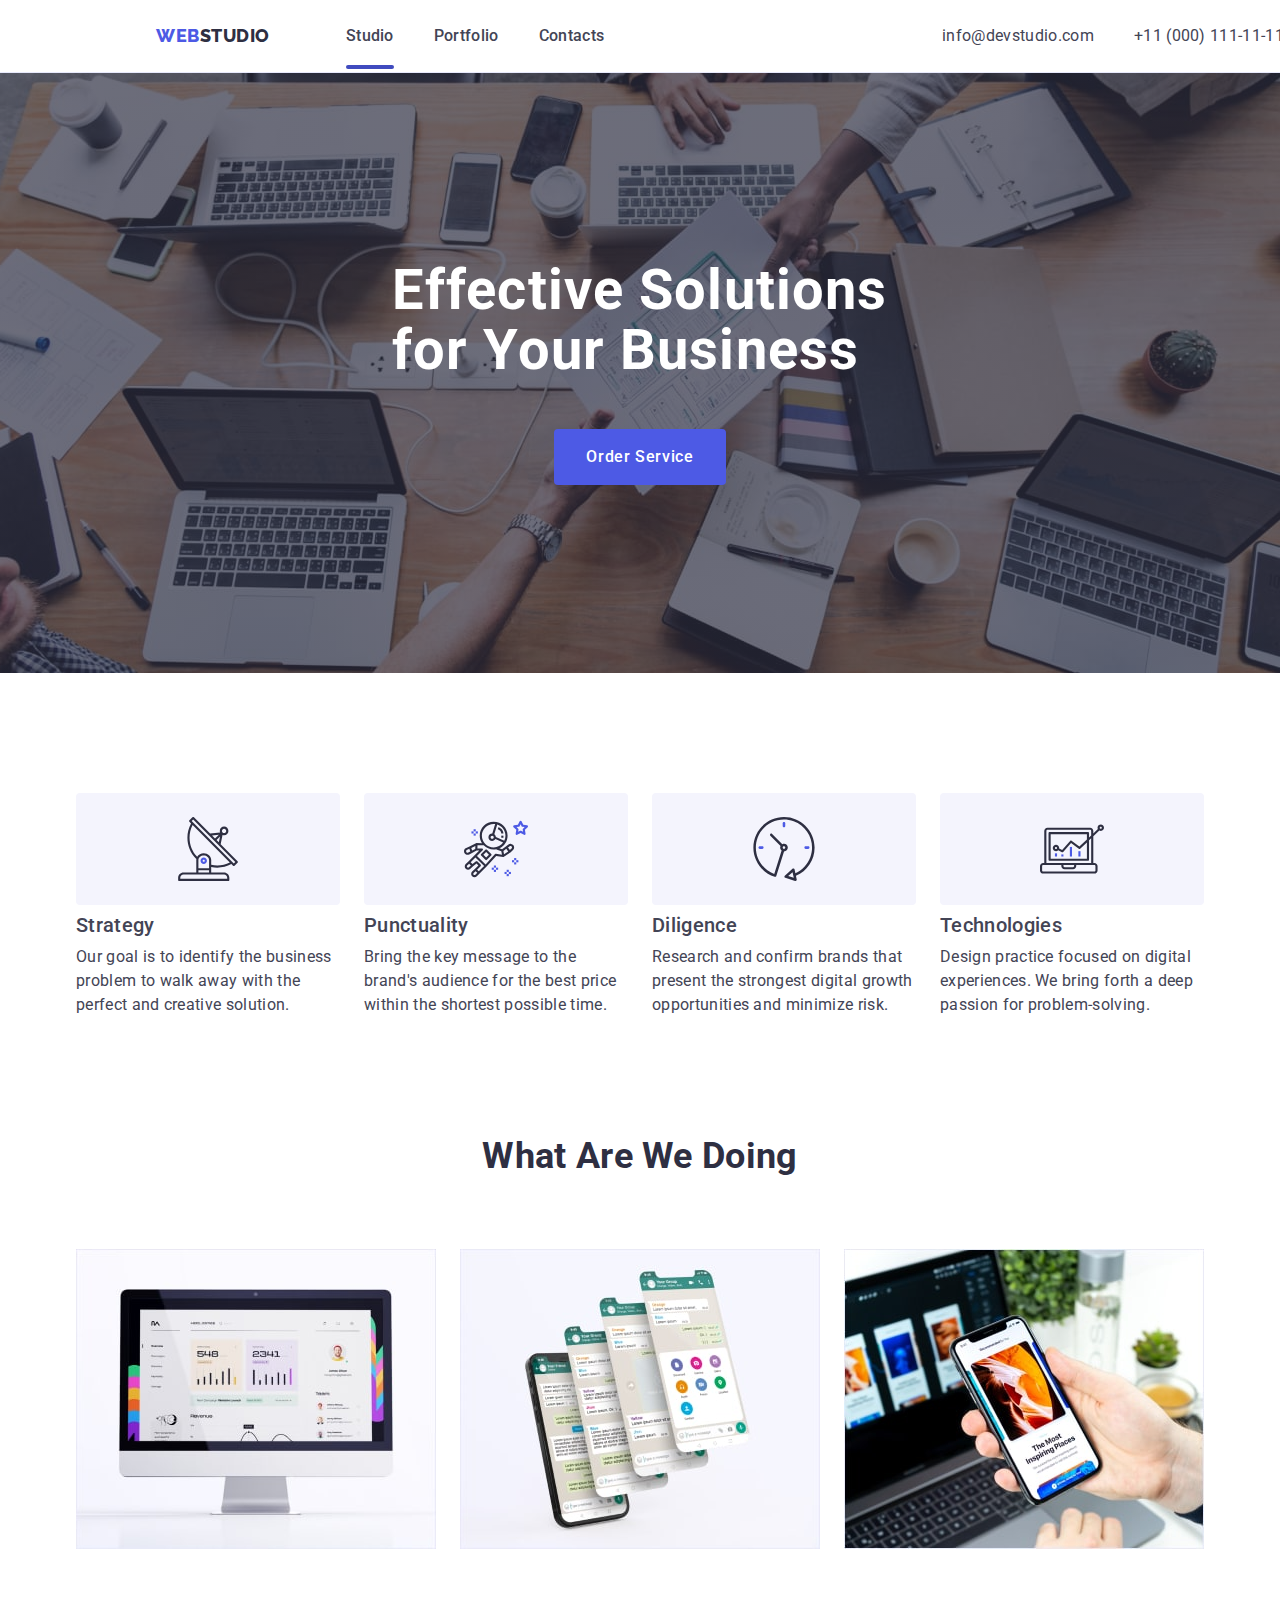
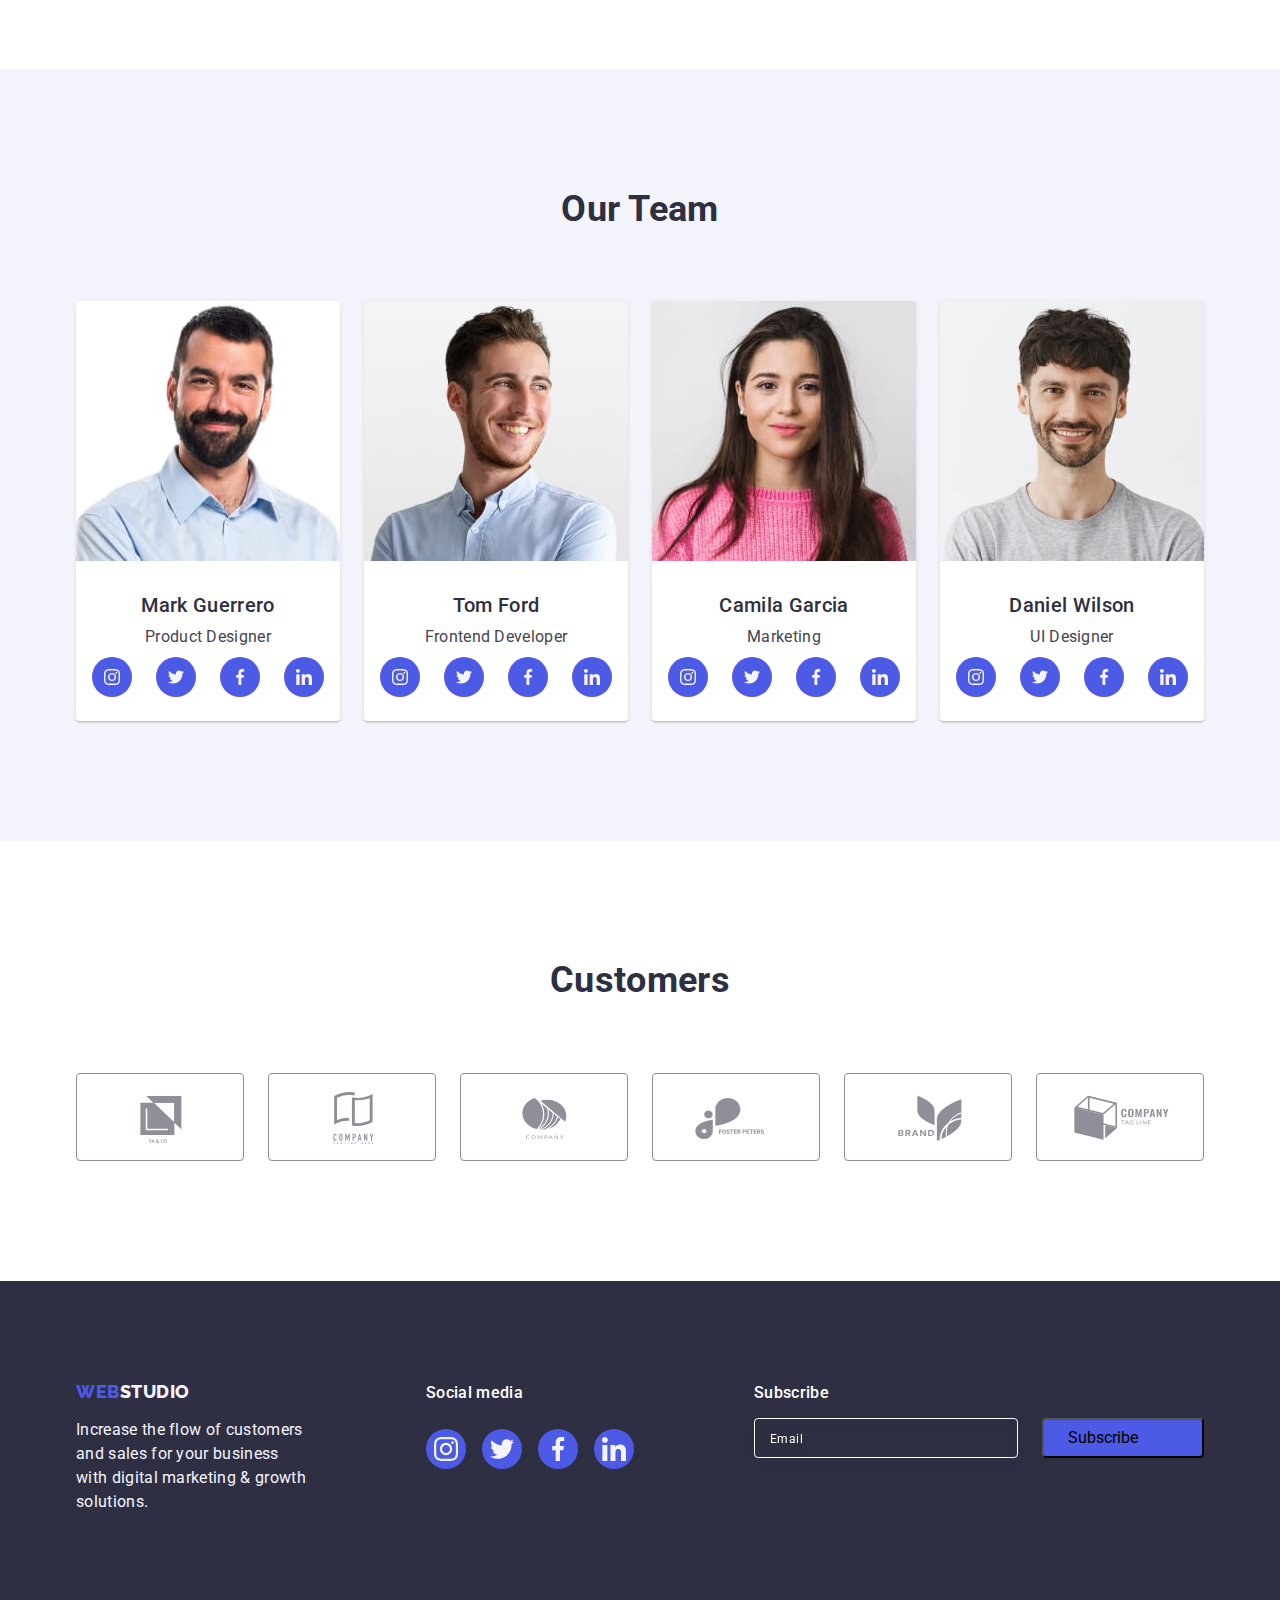
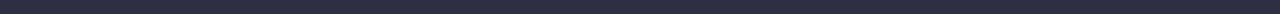
==== commit dfb85916: "Update index.html" ====
--- a/index.html
+++ b/index.html
@@ -570,17 +570,25 @@
             </li>
           </ul>
         </div>
-        <span class="form-wrapper">
-          <label class="footer-form">
-            <span class="footer-form-text">Email</span>
-              <input class="footer-form-email" type="mail" name="email" >
-              <button class="footer-btn" button="">Subscribe</button>
-            <svg>
-              <use></use>
-            </svg>
-            </input>          
-        </label>
-      </span>
+        <div class="form-wrapper">
+          <p class="footer-form-text">Subscribe</p>
+          <form class="footer-form">
+            <label>
+              <input
+                class="footer-form-input"
+                type="mail"
+                name="email"
+                placeholder="Email"
+              />
+            </label>
+            <button class="footer-btn" button="">
+              Subscribe
+              <svg class="footer-subscribe-icon" width="24" height="20">
+                <use href="./images/icons.svg#icon-send"></use>
+              </svg>
+            </button>
+          </form>
+        </div>
       </div>
     </footer>
     <!-- Modal "Order service" -->
@@ -591,41 +599,51 @@
             <use href="./images/icons.svg#icon-modal-close"></use>
           </svg>
         </button>
-        <strong class="form-title">Leave your contacts and we will call you back</strong
+        <strong class="form-title"
+          >Leave your contacts and we will call you back</strong
+        >
         <form class="form">
-        <label class="form-label">
-          <span class="form-text">Name</span>
-          <input class="form-input" type="name" name="name" />
-          <svg class="form-icon" width="18" height="18">
-            <use href="./images/icons.svg#icon-person">
-            </use>
-          </svg>
-        </label>
-        <label class="form-label">
-          <span class="form-text">Phone</span>
-          <input class="form-input" type="tel" name="phone" />
-          <svg class="form-icon" width="18" height="24">
-            <use href="./images/icons.svg#icon-phone">
-            </use>
-          </svg>
-        </label>
-        <label class="form-label">
-          <span class="form-text">Email</span>
-          <input class="form-input" type="email" name="email" />
-          <svg class="form-icon" width="18" height="24">
-            <use href="./images/icons.svg#icon-email">
-            </use>
-          </svg>
-        </label>
-        <label class="form-label">
-          <span class="form-text">Comment</span>
-          <textarea class="form-massage" name="comment" placeholder="Text input"></textarea>
-        </label>  
-        <label class="form-check-wrapper">
-        <input class="form-checkbox" type="checkbox" name="user-agreement"/>
-                <span class="form-agreement">I accept the terms and conditions of the <a class="pp-text"href="">Privacy Policy</a></span>        
-        </label>
-        <button class="form-btn" type="submit">Send</button>
+          <label class="form-label">
+            <span class="form-text">Name</span>
+            <input class="form-input" type="name" name="name" />
+            <svg class="form-icon" width="18" height="18">
+              <use href="./images/icons.svg#icon-person"></use>
+            </svg>
+          </label>
+          <label class="form-label">
+            <span class="form-text">Phone</span>
+            <input class="form-input" type="tel" name="phone" />
+            <svg class="form-icon" width="18" height="24">
+              <use href="./images/icons.svg#icon-phone"></use>
+            </svg>
+          </label>
+          <label class="form-label">
+            <span class="form-text">Email</span>
+            <input class="form-input" type="email" name="email" />
+            <svg class="form-icon" width="18" height="24">
+              <use href="./images/icons.svg#icon-email"></use>
+            </svg>
+          </label>
+          <label class="form-label">
+            <span class="form-text">Comment</span>
+            <textarea
+              class="form-massage"
+              name="comment"
+              placeholder="Text input"
+            ></textarea>
+          </label>
+          <label class="form-check-wrapper">
+            <input
+              class="form-checkbox"
+              type="checkbox"
+              name="user-agreement"
+            />
+            <span class="form-agreement"
+              >I accept the terms and conditions of the
+              <a class="pp-text" href="">Privacy Policy</a></span
+            >
+          </label>
+          <button class="form-btn" type="submit">Send</button>
         </form>
       </div>
     </div>
--- a/css/styles.css
+++ b/css/styles.css
@@ -855,3 +855,53 @@
     text-decoration: underline;
     color:#4D5AE5;
 }
+.form-wrapper {
+   align-self: baseline;
+}
+.footer-form{
+    display: flex;
+    gap:24px;
+ 
+}
+.footer-form-text {
+    font-family: 'Roboto';
+    font-style: normal;
+    font-weight: 500;
+    font-size: 16px;
+    line-height: 1,5;
+    letter-spacing: 0.02em;
+    color: #FFFFFF;
+    margin-bottom: 16px;
+}
+
+.footer-form-input {
+    padding-left: 15px;
+    padding-right: 15px;
+    width: 264px;
+    height: 40px;
+    border: 1px solid #FFFFFF;
+    filter: drop-shadow(0px 4px 4px rgba(0, 0, 0, 0.15));
+    border-radius: 4px;
+    background-color: inherit;
+    color: white;
+}
+.footer-form-input::placeholder{
+    font-weight: 400;
+    font-size: 12px;
+    line-height: 2.0;
+    display: flex;
+    align-items: center;
+    letter-spacing: 0.04em;
+    color: #FFFFFF;
+}
+.footer-btn {
+    display: flex;
+    flex-direction: row;
+    justify-content: center;
+    align-items: center;
+    padding: 8px 24px;
+    gap: 16px;
+    background: #4D5AE5;
+    border-radius: 4px;
+}
+
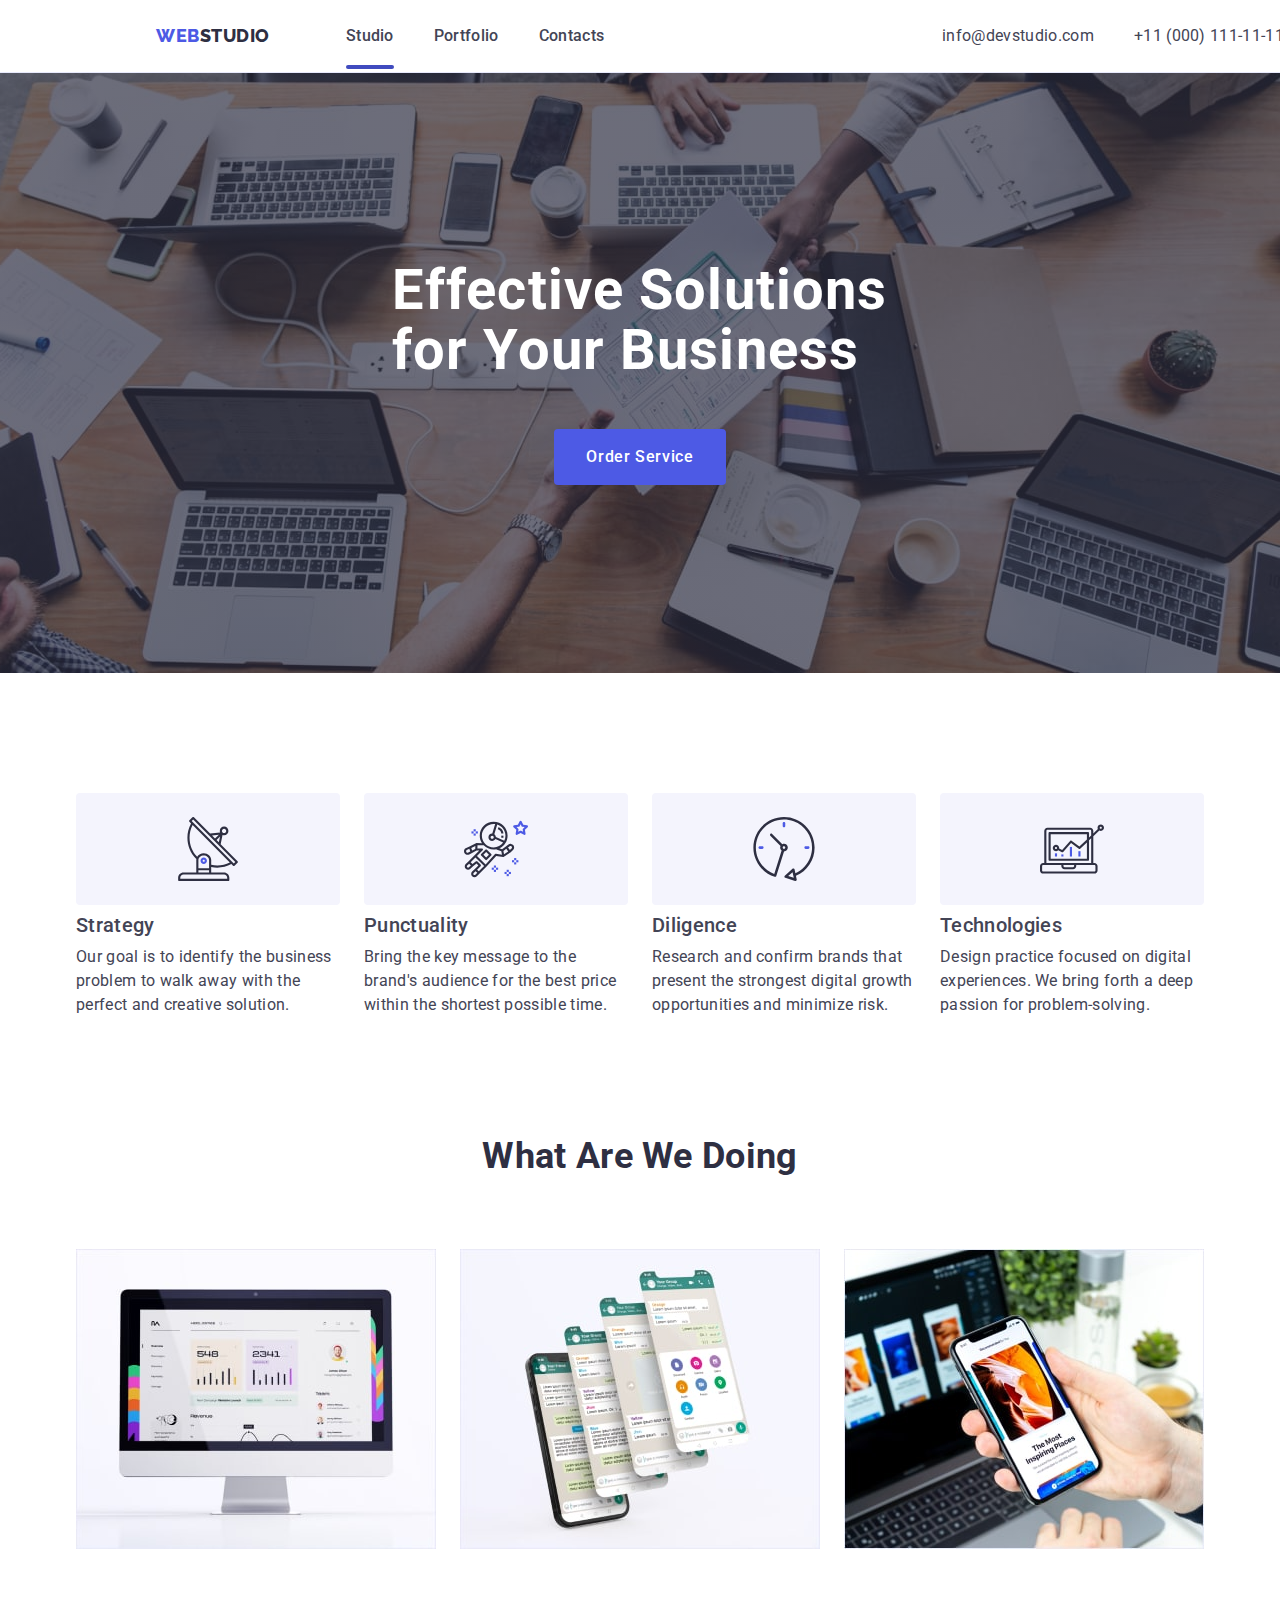
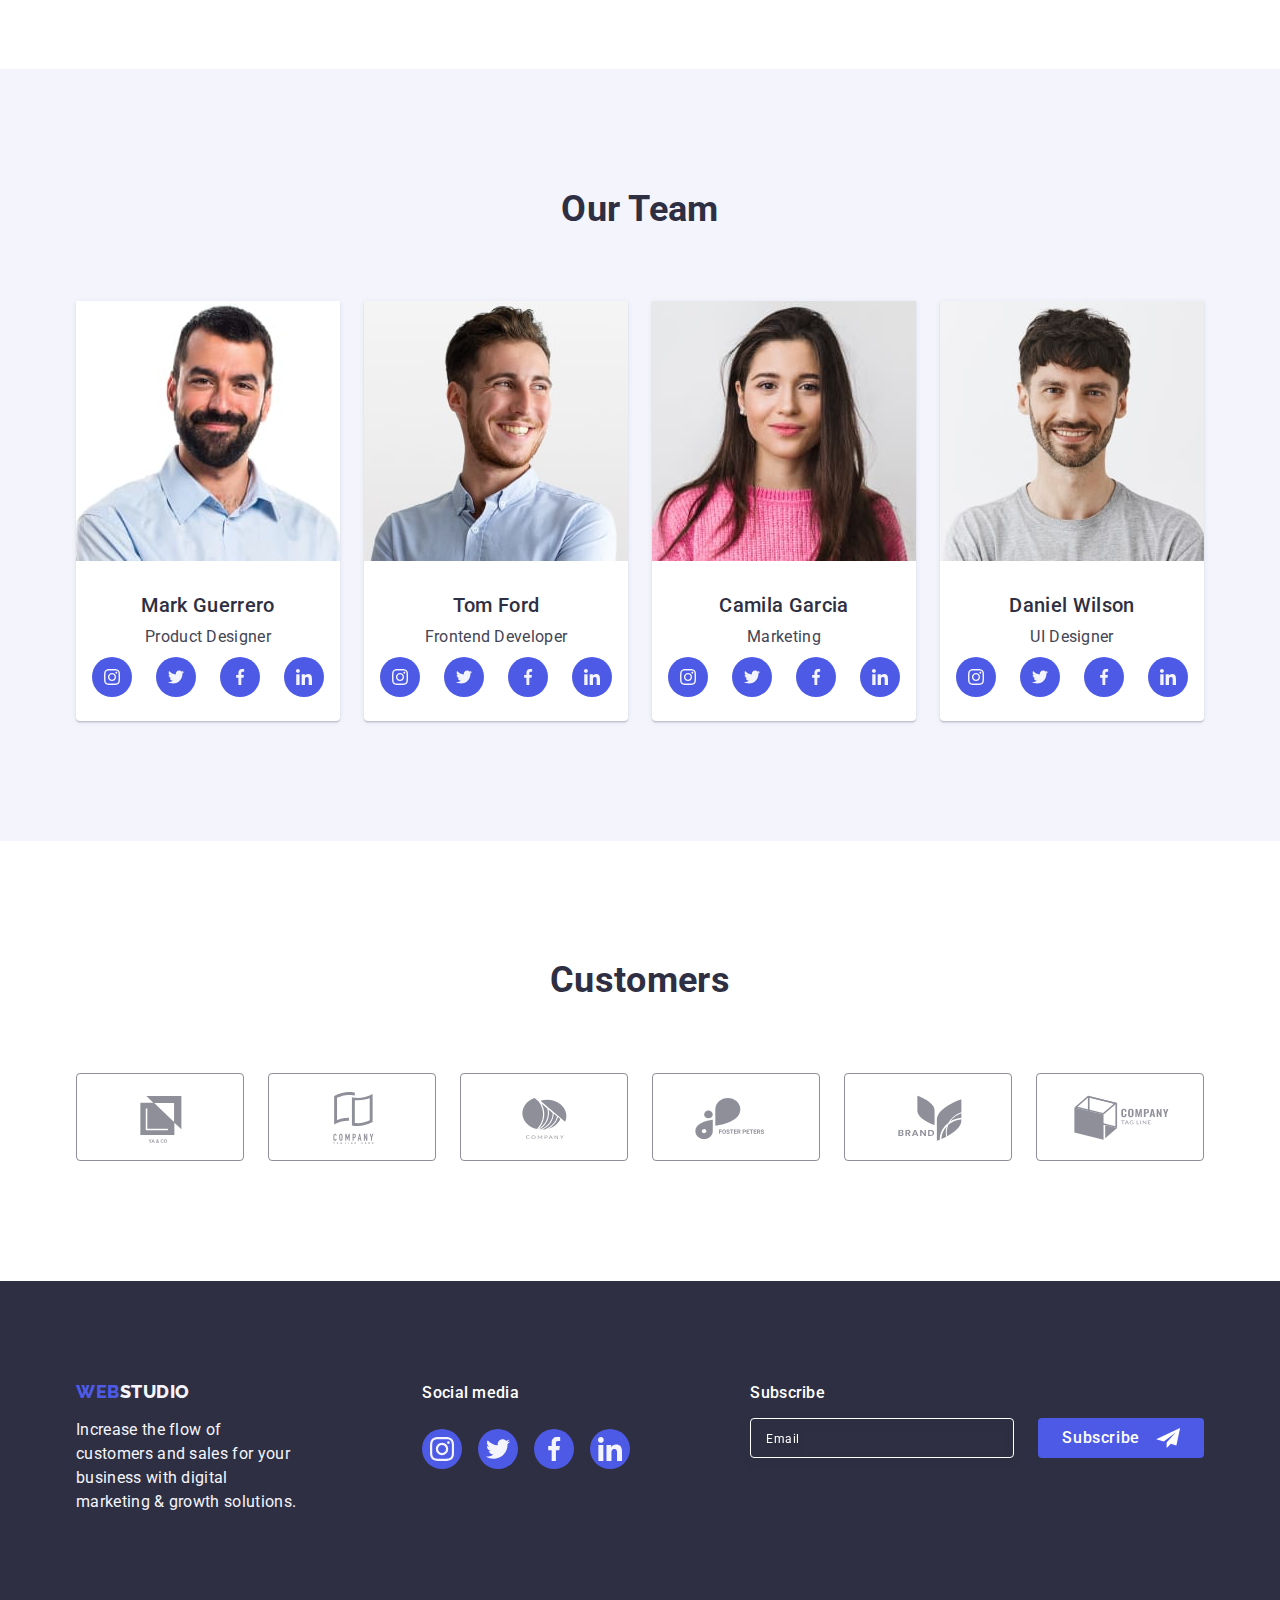
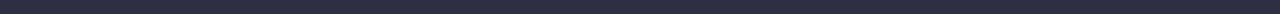
==== commit ca716b69: "Update index.html" ====
--- a/index.html
+++ b/index.html
@@ -573,7 +573,7 @@
         <div class="form-wrapper">
           <p class="footer-form-text">Subscribe</p>
           <form class="footer-form">
-            <label>
+            <label class="footer-form">
               <input
                 class="footer-form-input"
                 type="mail"
@@ -582,7 +582,7 @@
               />
             </label>
             <button class="footer-btn" button="">
-              Subscribe
+              <p class="form-subscribe-text">Subscribe</p>
               <svg class="footer-subscribe-icon" width="24" height="20">
                 <use href="./images/icons.svg#icon-send"></use>
               </svg>
--- a/css/styles.css
+++ b/css/styles.css
@@ -13,7 +13,7 @@
 --color-grey: #2e2f42;
 --color-white: #ffffff;
 --color-dairy: #fcfcfc;
---transition: 1550ms cubic-bezier(0.4, 0, 0.2, 1)
+--transition: 250ms cubic-bezier(0.4, 0, 0.2, 1)
 
 }
 
@@ -863,6 +863,13 @@
     gap:24px;
  
 }
+.form-subscribe-text{
+    font-weight: 500;
+    font-size: 16px;
+    text-align: center;
+    letter-spacing: 0.04em;
+    color: #FFFFFF;
+}
 .footer-form-text {
     font-family: 'Roboto';
     font-style: normal;
@@ -903,5 +910,6 @@
     gap: 16px;
     background: #4D5AE5;
     border-radius: 4px;
-}
-
+    border: transparent;
+}
+
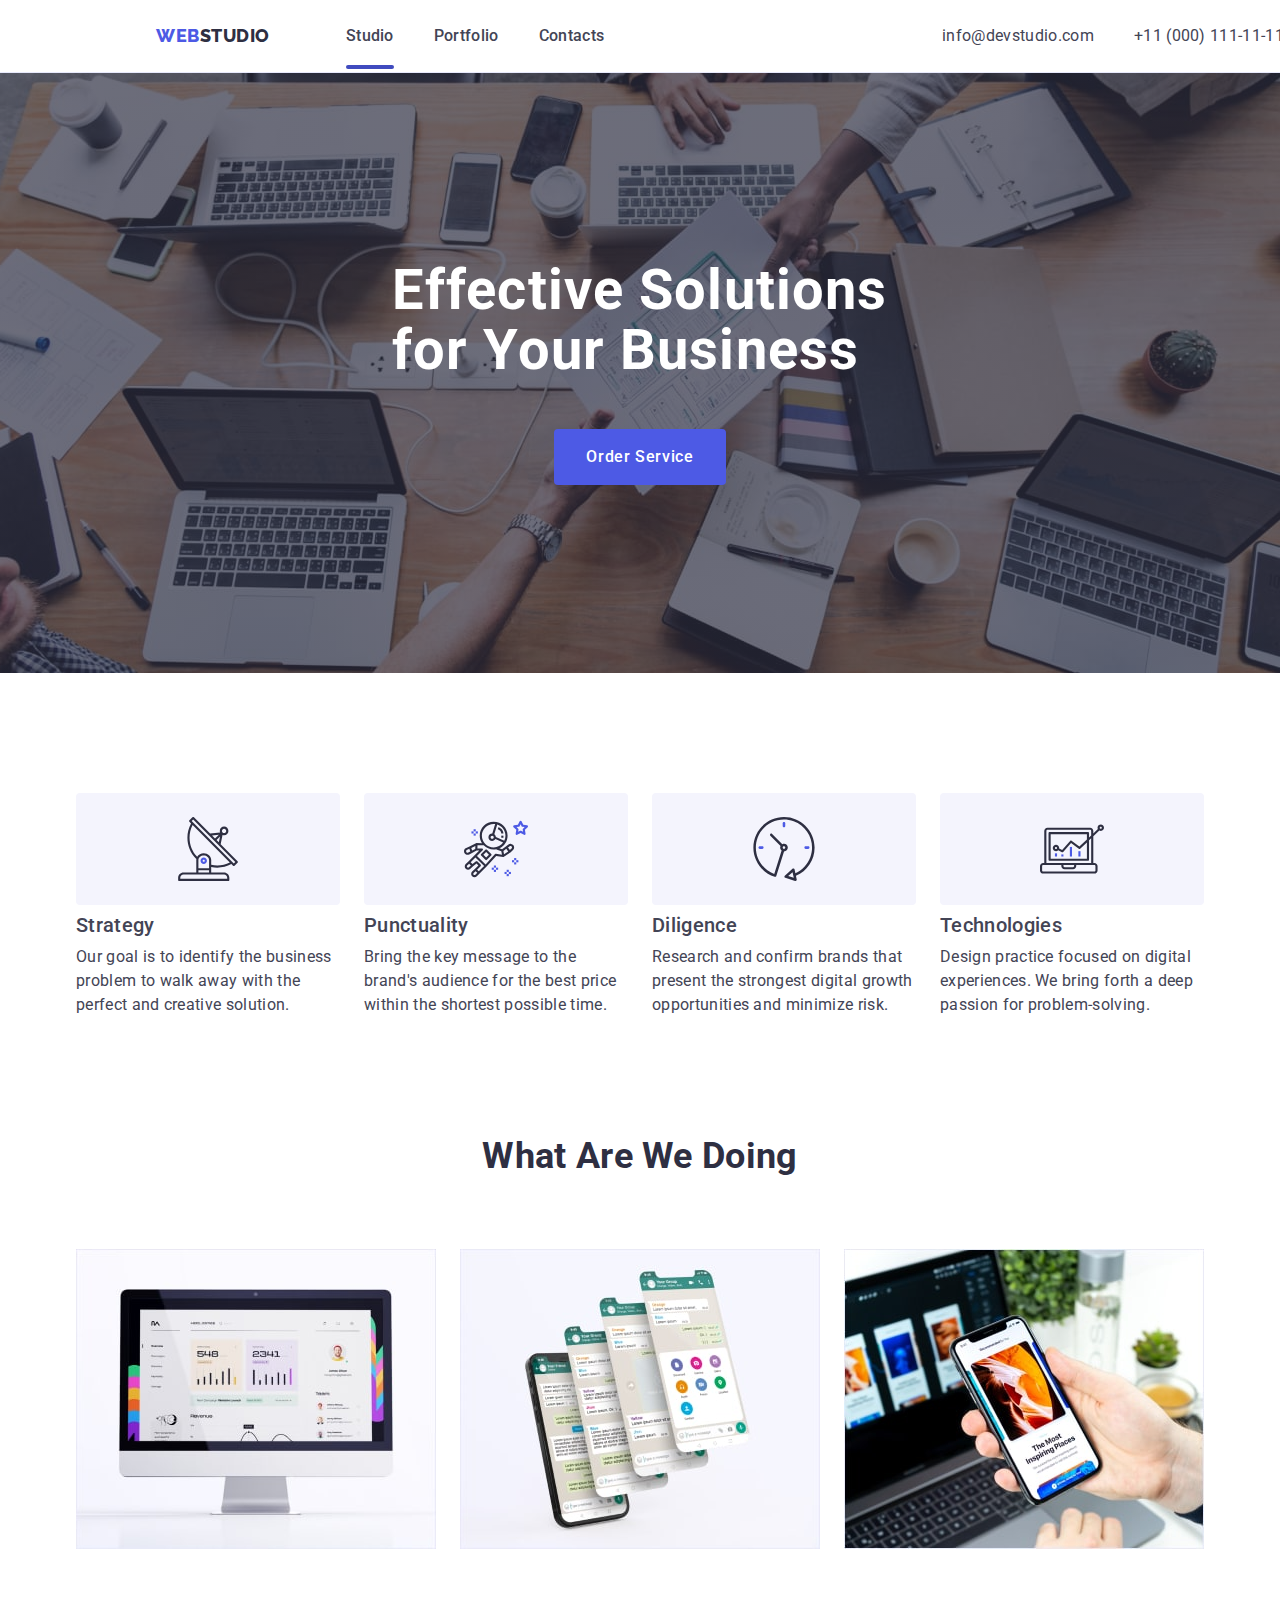
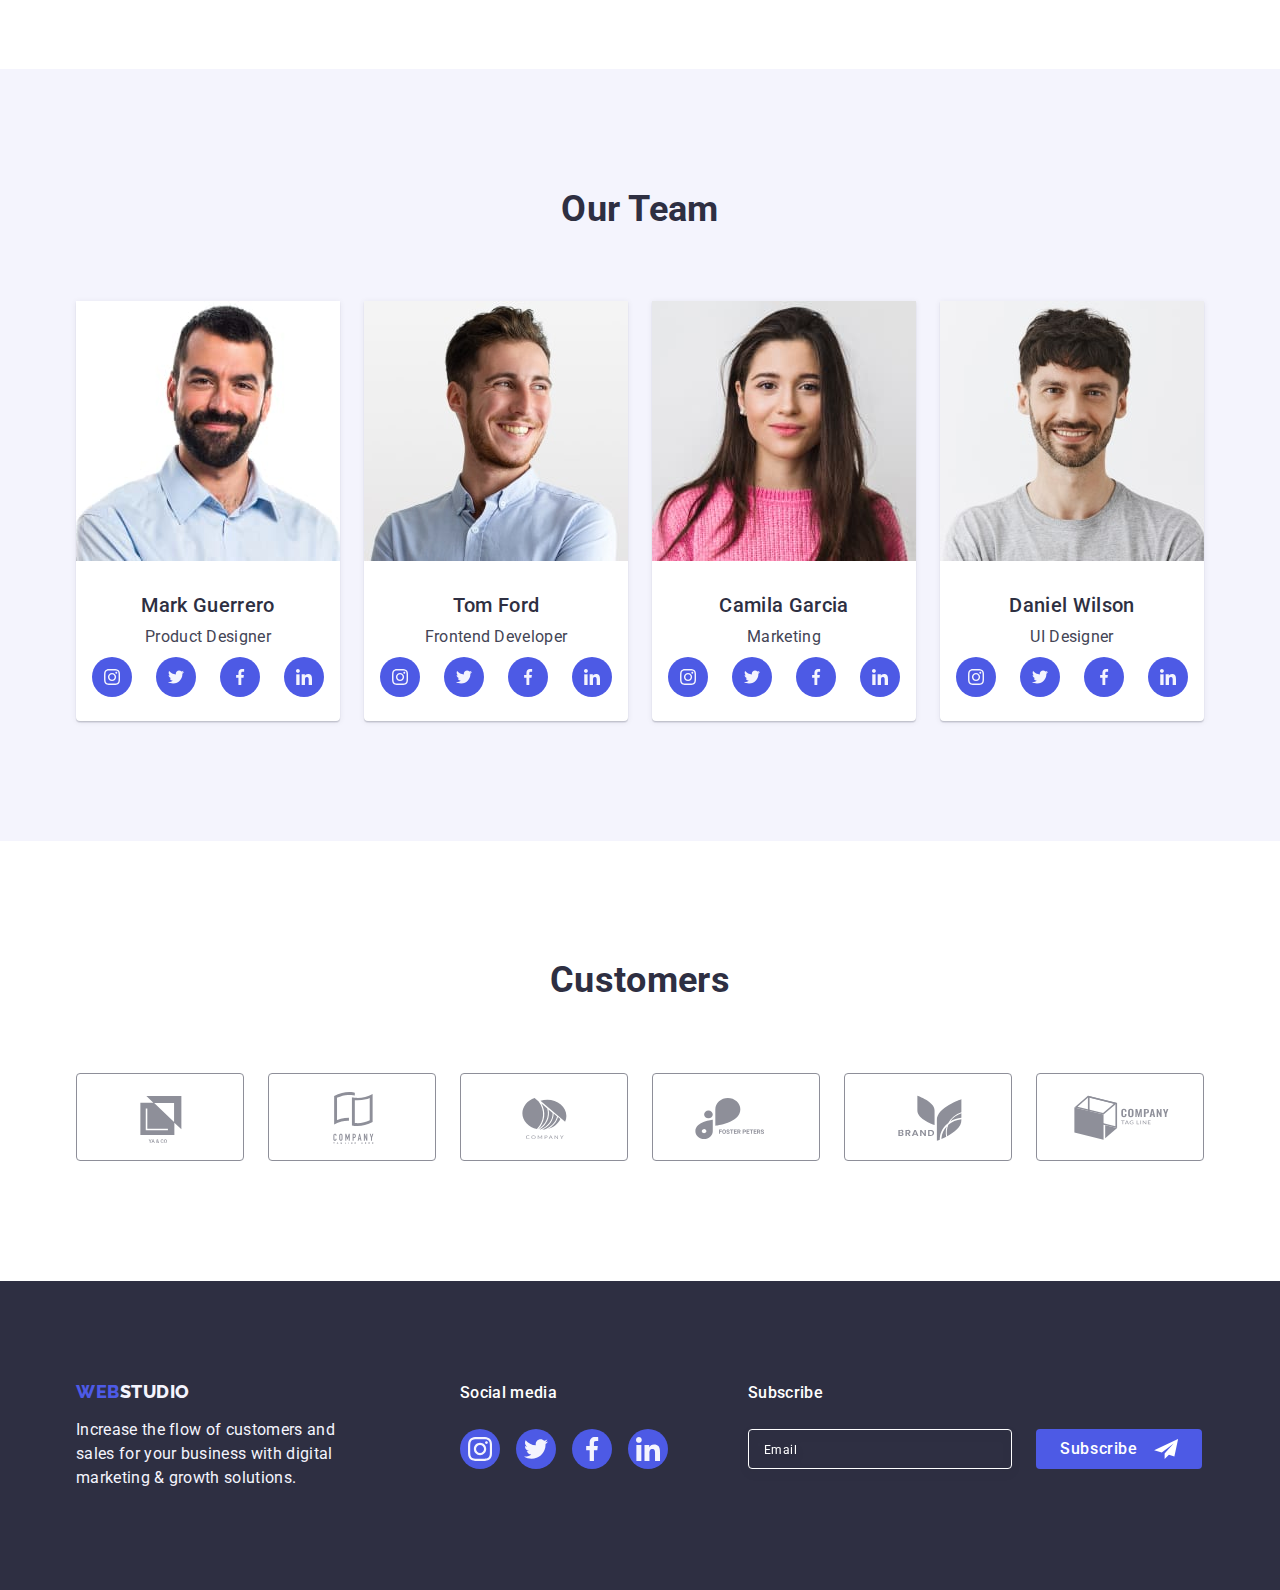
==== commit a3212931: "Update index.html" ====
--- a/index.html
+++ b/index.html
@@ -513,7 +513,7 @@
             digital marketing & growth solutions.
           </p>
         </div>
-        <div>
+        <div class="footer-social-wrapper">
           <p class="social-text">Social media</p>
           <ul class="footer-social-links">
             <li class="social-item">
@@ -581,8 +581,8 @@
                 placeholder="Email"
               />
             </label>
-            <button class="footer-btn" button="">
-              <p class="form-subscribe-text">Subscribe</p>
+            <button class="footer-btn" type="submit">
+              Subscribe
               <svg class="footer-subscribe-icon" width="24" height="20">
                 <use href="./images/icons.svg#icon-send"></use>
               </svg>
--- a/css/styles.css
+++ b/css/styles.css
@@ -463,11 +463,11 @@
     background-color: #2E2F42;
     padding-top: 100px;
     padding-bottom: 100px;
-
 }
 .footer-logo-text{
-    gap: 120px;
-}
+    margin-right: 120px;
+}
+/* .footer-social-wrapper{}  */
 .footer-text{
     max-width: 264px;
     font-weight: 400;
@@ -491,7 +491,9 @@
 .footer-social{
     display: flex;
     align-items: baseline;
-    gap: 120px; 
+    /* gap: 120px;  */
+    
+    
 } 
 .social-text{
     font-weight: 500;
@@ -502,6 +504,7 @@
 .footer-social-links{
     display: flex;
     gap: 16px;  
+    margin-right: 80px;
 }
 .social-link-hf{
     transition: background-color var(--transition);
@@ -795,7 +798,10 @@
 .form-input:hover + .form-icon{
     fill: #4D5AE5;
 }
-.form-check-wrapper{}
+.form-check-wrapper{
+    display: flex;
+    align-items: center;
+    justify-content: center;}
 
 .form-checkbox{
     appearance: none;
@@ -817,8 +823,8 @@
     border: transparent;
 
 }
-
 .form-agreement{
+    padding-top: 3px;
     font-weight: 400;
     font-size: 12px;
     line-height: 1.17;
@@ -860,25 +866,14 @@
 }
 .footer-form{
     display: flex;
-    gap:24px;
- 
-}
-.form-subscribe-text{
+    gap: 24px;
+}
+.footer-form-text {
     font-weight: 500;
     font-size: 16px;
-    text-align: center;
-    letter-spacing: 0.04em;
-    color: #FFFFFF;
-}
-.footer-form-text {
-    font-family: 'Roboto';
-    font-style: normal;
-    font-weight: 500;
-    font-size: 16px;
-    line-height: 1,5;
     letter-spacing: 0.02em;
     color: #FFFFFF;
-    margin-bottom: 16px;
+    margin-bottom: 27px;
 }
 
 .footer-form-input {
@@ -911,5 +906,11 @@
     background: #4D5AE5;
     border-radius: 4px;
     border: transparent;
-}
-
+    font-weight: 500;
+    font-size: 16px;
+    text-align: center;
+    letter-spacing: 0.04em;
+    color: #FFFFFF;
+
+}
+
